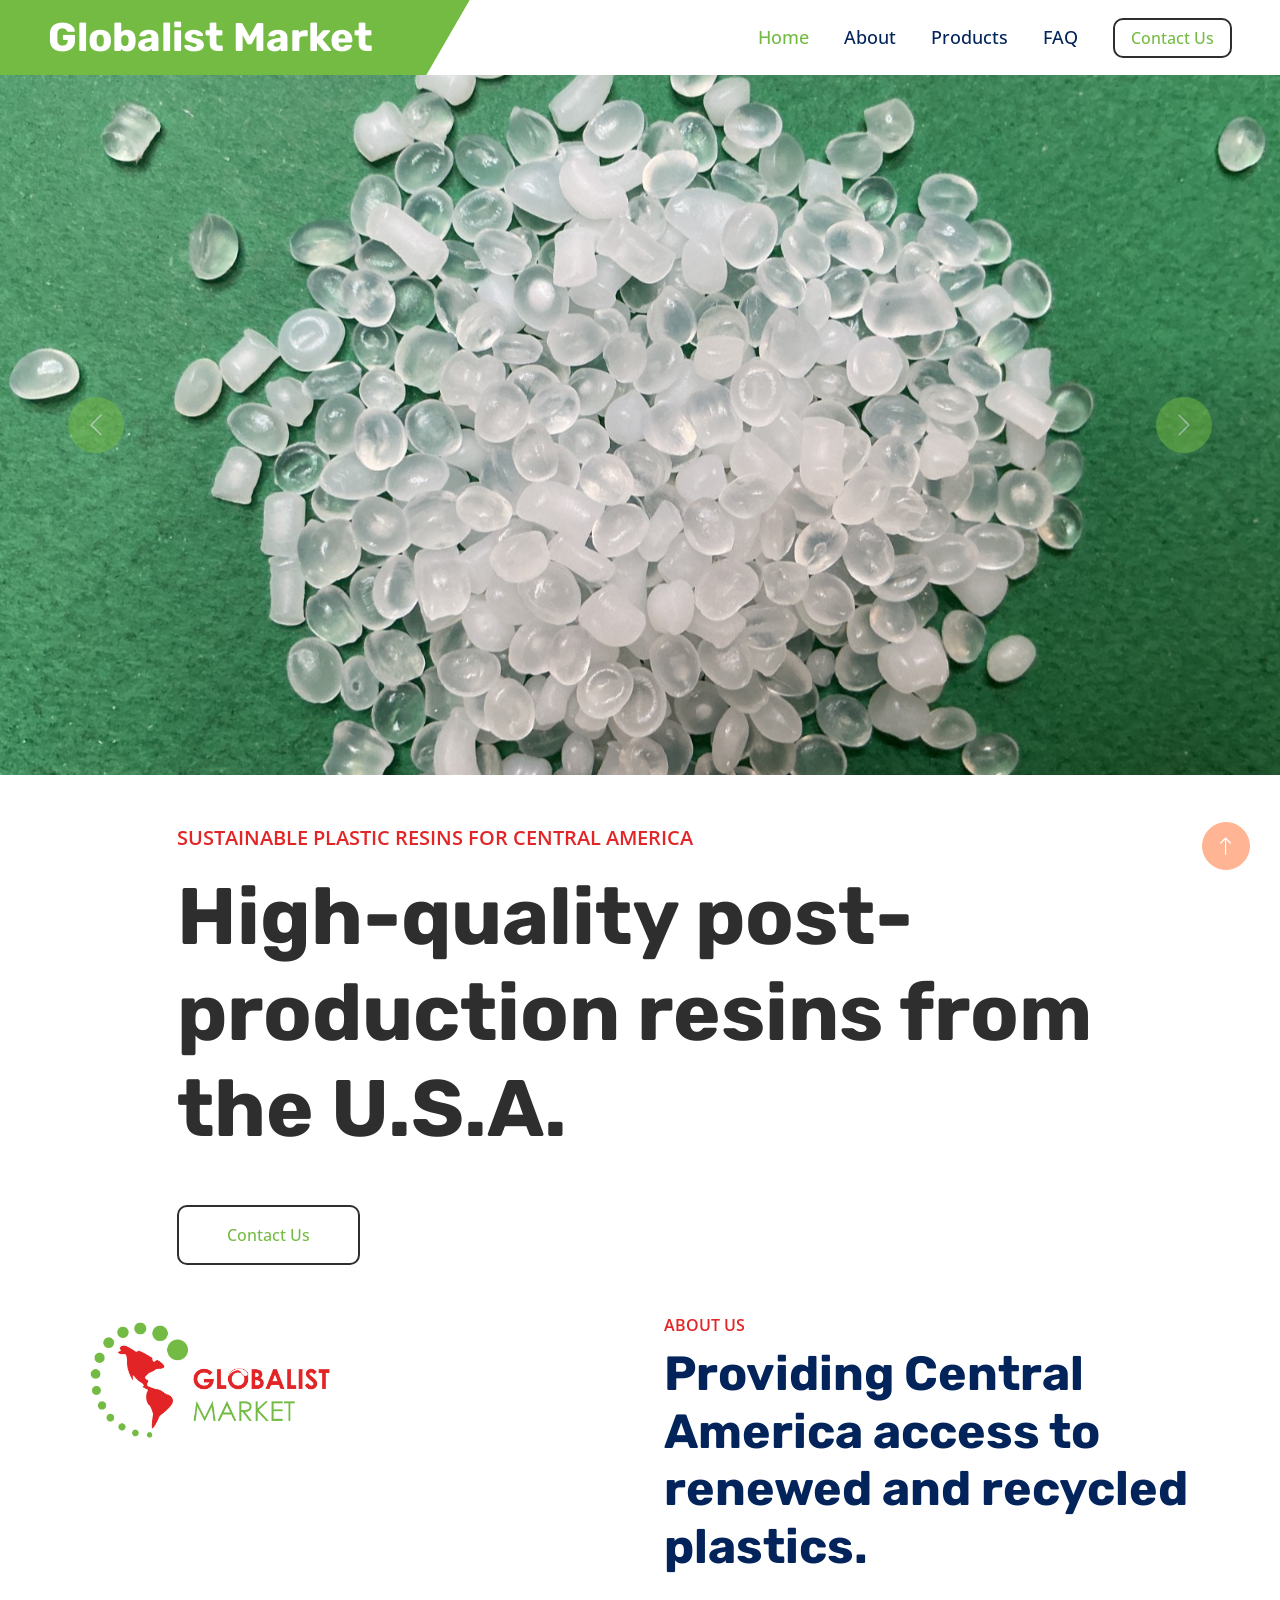
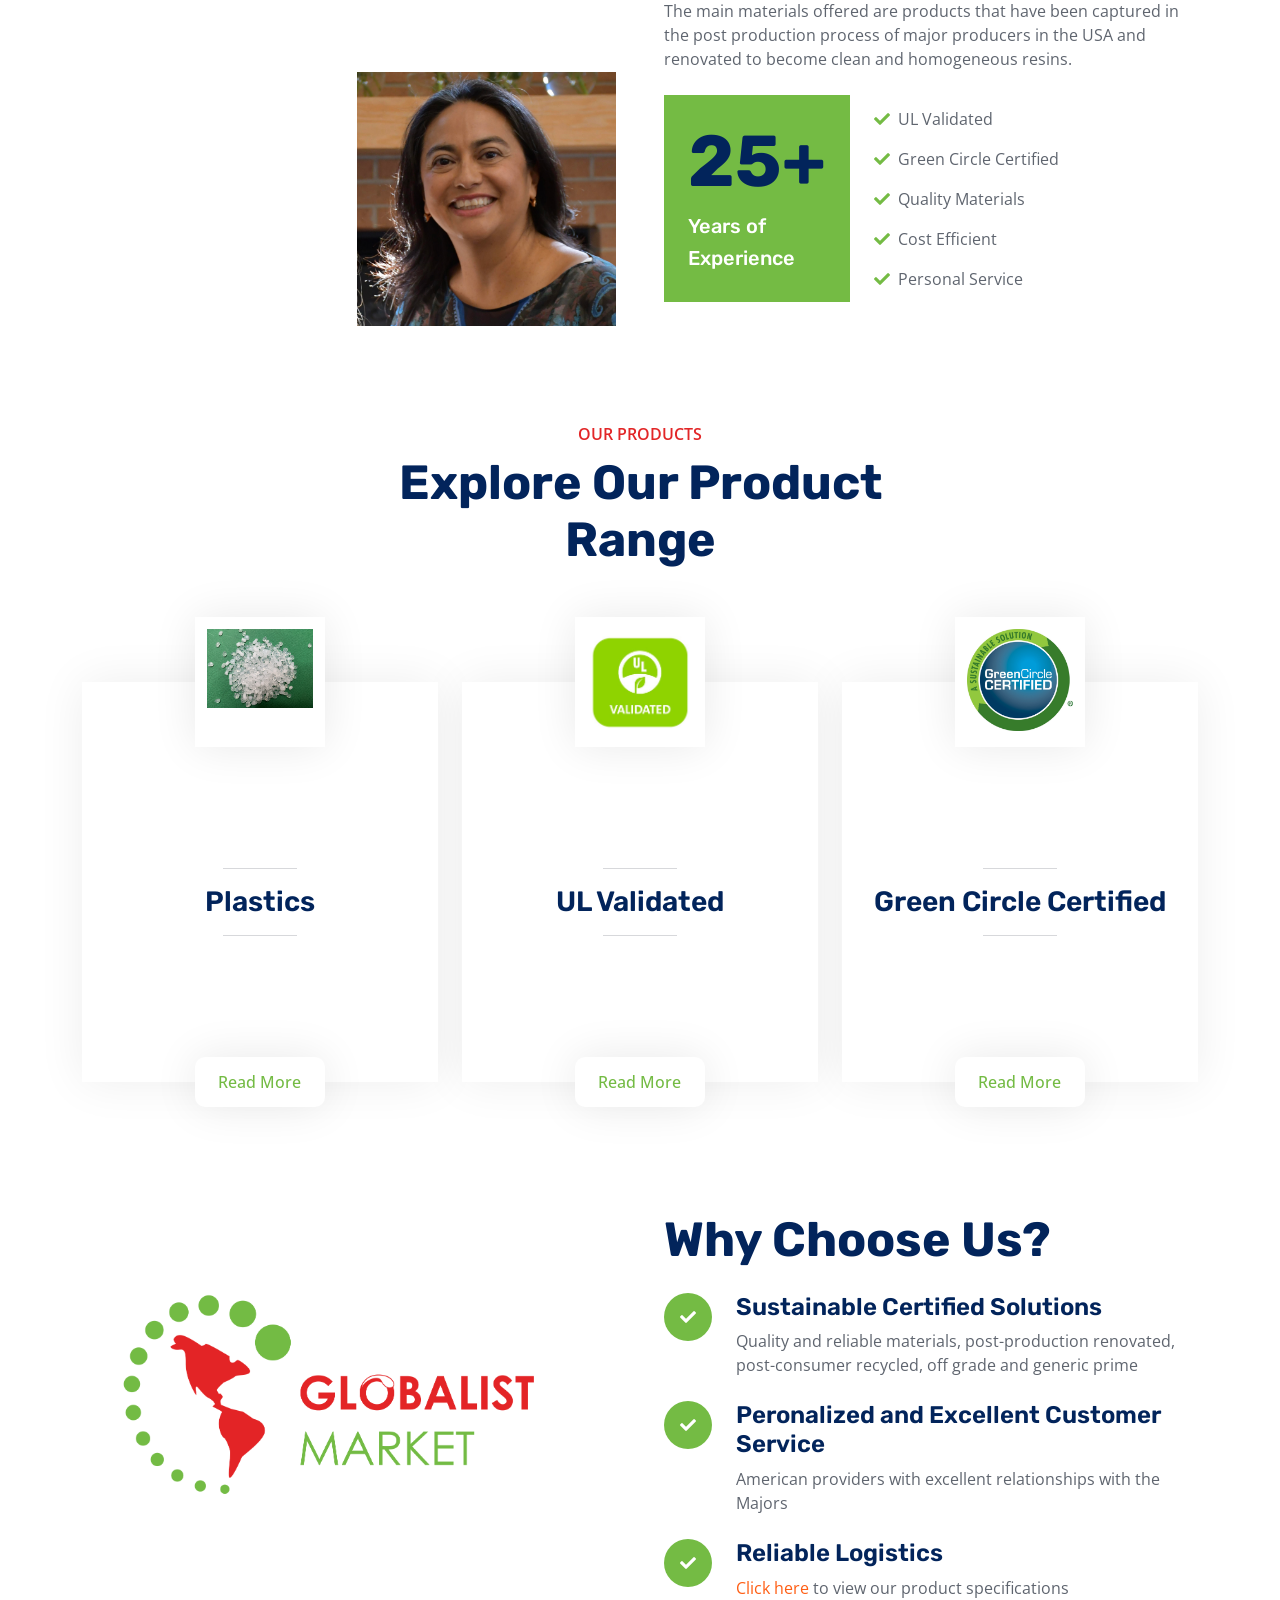
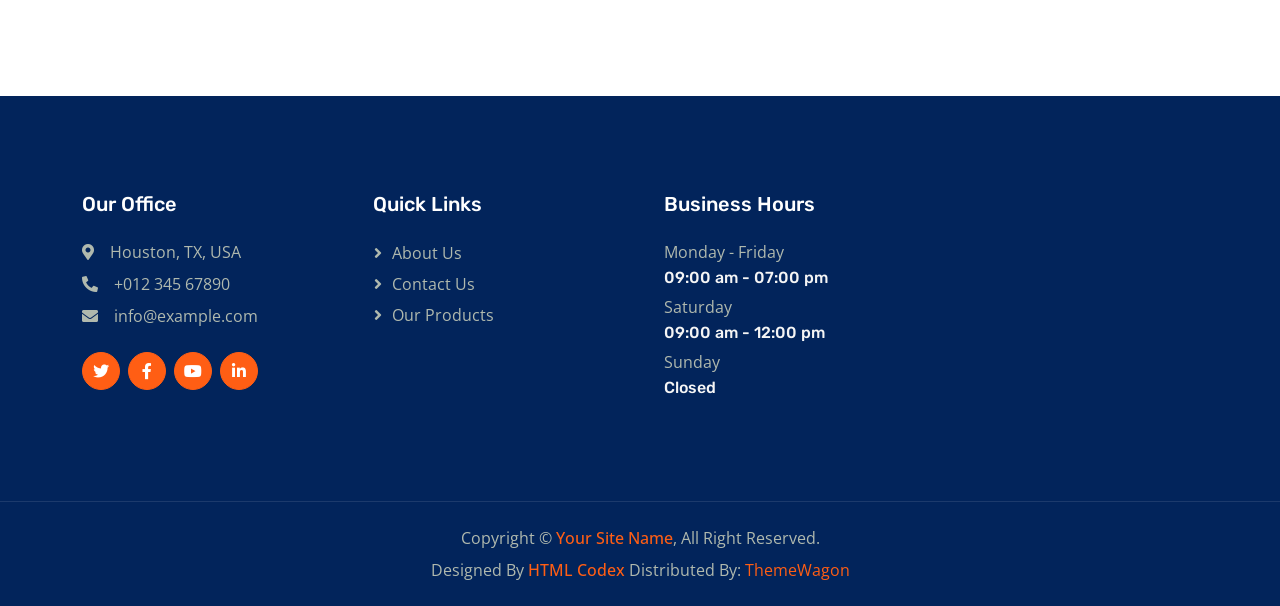
==== index.html @ 862dfe12 "page updates before form testing" ====
<!DOCTYPE html>
<html lang="en">

<head>
    <meta charset="utf-8">
    <title>Industro - Industrial HTML Template</title>
    <meta content="width=device-width, initial-scale=1.0" name="viewport">
    <meta content="" name="keywords">
    <meta content="" name="description">

    <!-- Favicon -->
    <link href="img/favicon.ico" rel="icon">

    <!-- Google Web Fonts -->
    <link rel="preconnect" href="https://fonts.googleapis.com">
    <link rel="preconnect" href="https://fonts.gstatic.com" crossorigin>
    <link
        href="https://fonts.googleapis.com/css2?family=Open+Sans:wght@400;500;600&family=Rubik:wght@500;600;700&display=swap"
        rel="stylesheet">

    <!-- Icon Font Stylesheet -->
    <link href="https://cdnjs.cloudflare.com/ajax/libs/font-awesome/5.10.0/css/all.min.css" rel="stylesheet">
    <link href="https://cdn.jsdelivr.net/npm/bootstrap-icons@1.4.1/font/bootstrap-icons.css" rel="stylesheet">

    <!-- Libraries Stylesheet -->
    <link href="lib/animate/animate.min.css" rel="stylesheet">
    <link href="lib/owlcarousel/assets/owl.carousel.min.css" rel="stylesheet">

    <!-- Customized Bootstrap Stylesheet -->
    <link href="css/bootstrap.min.css" rel="stylesheet">

    <!-- Template Stylesheet -->
    <link href="css/style.css" rel="stylesheet">
    <link href="css/custom.css" rel="stylesheet">
</head>

<body>
    <!-- Spinner Start -->
    <div id="spinner"
        class="show bg-white position-fixed translate-middle w-100 vh-100 top-50 start-50 d-flex align-items-center justify-content-center">
        <div class="spinner-border text-primary" role="status" style="width: 3rem; height: 3rem;"></div>
    </div>
    <!-- Spinner End -->


    <!-- Navbar Start -->
    <nav class="navbar navbar-expand-lg bg-white navbar-light sticky-top py-0 pe-5">
        <a href="index.html" class="navbar-brand ps-5 me-0">
            <h1 class="text-white m-0">Globalist Market</h1>
        </a>
        <button type="button" class="navbar-toggler me-0" data-bs-toggle="collapse" data-bs-target="#navbarCollapse">
            <span class="navbar-toggler-icon"></span>
        </button>
        <div class="collapse navbar-collapse" id="navbarCollapse">
            <div class="navbar-nav ms-auto p-4 p-lg-0">
                <a href="index.html" class="nav-item nav-link active">Home</a>
                <a href="about.html" class="nav-item nav-link">About</a>
                <a href="products.html" class="nav-item nav-link">Products</a>
                <a href="FAQ.html" class="nav-item nav-link">FAQ</a>
            </div>
            <a href="contact.html" class="btn btn-gm px-3 d-none d-lg-block">Contact Us</a>
        </div>
    </nav>
    <!-- Navbar End -->

    <!-- Hero Start -->
    <div class="container-fluid px-0 mb-5">
        <div id="header-carousel" class="carousel slide" data-bs-ride="carousel">
            <div class="carousel-inner">
                <div class="carousel-item active">
                    <img class="w-100 hero-image" src="img/pellets4.jpg" alt="">
                </div>
                <div class="carousel-item">
                    <img class="w-100 hero-logo" src="img/Globalist-Market-Logo-Large-Transparent.png" alt="">
                </div>
            </div>
            <button class="carousel-control-prev" type="button" data-bs-target="#header-carousel" data-bs-slide="prev">
                <span class="carousel-control-prev-icon" aria-hidden="true"></span>
                <span class="visually-hidden">Previous</span>
            </button>
            <button class="carousel-control-next" type="button" data-bs-target="#header-carousel" data-bs-slide="next">
                <span class="carousel-control-next-icon" aria-hidden="true"></span>
                <span class="visually-hidden">Next</span>
            </button>
        </div>
    </div>
    <!-- Hero End -->

    <!-- Page Intro Start-->
    <div class="container">
        <div class="row justify-content-center">
            <div class="col-lg-10 text-start">
                <p class="fs-5 fw-medium text-primary text-uppercase">
                    Sustainable Plastic Resins for Central America</p>
                <h1 class="display-1 hero-title mb-5">
                    High-quality post-production resins from the U.S.A.</h1>
                <a href="contact.html" class="btn btn-gm py-3 px-5">Contact Us</a>
            </div>
        </div>
    </div>
    <!-- Page Intro End -->

    <!-- About Start -->
    <div class="container-xxl py-5">
        <div class="container">
            <div class="row g-5">
                <div class="col-lg-6">
                    <div class="row gx-3 h-100">
                        <div class="col-6 align-self-start wow fadeInUp" data-wow-delay="0.1s">
                            <img class="img-fluid" src="img/Globalist-Market-Logo-Medium.jpg" alt="">
                        </div>
                        <div class="col-6 align-self-end wow fadeInDown" data-wow-delay="0.1s">
                            <img class="img-fluid" src="img/Wendy.jpg" alt="">
                        </div>
                    </div>
                </div>
                <div class="col-lg-6 wow fadeIn" data-wow-delay="0.5s">
                    <p class="fw-medium text-uppercase text-primary mb-2">About Us</p>
                    <h1 class="display-5 mb-4">Providing Central America access to renewed and recycled plastics.</h1>
                    <p class="mb-4">The main materials offered are products that have been captured in the post production process of major producers in the USA and renovated to become clean and homogeneous resins. </p>
                    <div class="d-flex align-items-center mb-4">
                        <div class="flex-shrink-0 bg-primary p-4">
                            <h1 class="display-2">25+</h1>
                            <h5 class="text-white">Years of</h5>
                            <h5 class="text-white">Experience</h5>
                        </div>
                        <div class="ms-4">
                            <p><i class="fa fa-check green me-2"></i>UL Validated</p>
                            <p><i class="fa fa-check green me-2"></i>Green Circle Certified</p>
                            <p><i class="fa fa-check green me-2"></i>Quality Materials</p>
                            <p><i class="fa fa-check green me-2"></i>Cost Efficient</p>
                            <p class="mb-0"><i class="fa fa-check green me-2"></i>Personal Service</p>
                        </div>
                    </div>
                </div>
            </div>
        </div>
    </div>
    <!-- About End -->

    <div class="section-divider"></div>

    <!-- Products Preview Start -->
    <div class="container-xxl py-5">
        <div class="container">
            <div class="text-center mx-auto pb-4 wow fadeInUp" data-wow-delay="0.1s" style="max-width: 600px;">
                <p class="fw-medium text-uppercase text-primary mb-2">Our Products</p>
                <h1 class="display-5 mb-4">Explore Our Product Range</h1>
            </div>
            <div class="row gy-5 gx-4">
                <div class="col-md-6 col-lg-4 wow fadeInUp" data-wow-delay="0.1s">
                    <div class="service-item" style="height: 250px;">
                        <img class="img-fluid" src="img/pellets4.jpg" alt="">
                        <div class="service-img">
                            <img class="img-fluid" src="img/pellets4.jpg" alt="">
                        </div>
                        <div class="service-detail">
                            <div class="service-title">
                                <hr class="w-25">
                                <h3 class="mb-0">Plastics</h3>
                                <hr class="w-25">
                            </div>
                            <div class="service-text">
                                <p class="text-white mb-0">Various plastics offered in off grade, generic prime, and renovated quality</p>
                            </div>
                        </div>
                        <a class="btn btn-gm" href="products.html">Read More</a>
                    </div>
                </div>
                <div class="col-md-6 col-lg-4 wow fadeInUp" data-wow-delay="0.3s">
                    <div class="service-item">
                        <img class="img-fluid" src="img/ULcertified.jpg" alt="">
                        <div class="service-img">
                            <img class="img-fluid" src="img/ULcertified.jpg" alt="">
                        </div>
                        <div class="service-detail">
                            <div class="service-title">
                                <hr class="w-25">
                                <h3 class="mb-0">UL Validated</h3>
                                <hr class="w-25">
                            </div>
                            <div class="service-text">
                                <p class="text-white mb-0">One of the oldest verification for the recycled content of PCR products. Important for some of your export customers like Walmart and Target. </p>
                            </div>
                        </div>
                        <a class="btn btn-gm" href="">Read More</a>
                    </div>
                </div>
                <div class="col-md-6 col-lg-4 wow fadeInUp" data-wow-delay="0.5s">
                    <div class="service-item">
                        <img class="img-fluid" src="img/GreenCircle_Logo-3989688135.jpg" alt="">
                        <div class="service-img">
                            <img class="img-fluid" src="img/GreenCircle_Logo-3989688135.jpg" alt="">
                        </div>
                        <div class="service-detail">
                            <div class="service-title">
                                <hr class="w-25">
                                <h3 class="mb-0">Green Circle Certified</h3>
                                <hr class="w-25">
                            </div>
                            <div class="service-text">
                                <p class="text-white mb-0">1st third party certification for renovated and recycled products in the USA. </p>
                            </div>
                        </div>
                        <a class="btn btn-gm" href="">Read More</a>
                    </div>
                </div>
            </div>
        </div>
    </div>
    <!-- Products Preview End -->


    <!-- Why Choose Us Start -->
    <div class="container-xxl py-5">
        <div class="container">
            <div class="row g-5 align-items-center">
                <div class="col-lg-6 wow fadeInUp" data-wow-delay="0.1s">
                    <div class="position-relative me-lg-4">
                        <img class="img-fluid w-100" src="img/Globalist-Market-Logo-Large-Transparent.png" alt="">
                    </div>
                </div>
                <div class="col-lg-6 wow fadeInUp" data-wow-delay="0.5s">
                    <p class="fw-medium text-uppercase text-primary mb-2"></p>
                    <h1 class="display-5 mb-4">Why Choose Us?</h1>
                    <div class="row gy-4">
                        <div class="col-12">
                            <div class="d-flex">
                                <div class="flex-shrink-0 btn-lg-square rounded-circle bg-primary">
                                    <i class="fa fa-check text-white"></i>
                                </div>
                                <div class="ms-4">
                                    <h4>Sustainable Certified Solutions</h4>
                                    <span>Quality and reliable materials, post-production renovated, 
                                        post-consumer recycled, off grade and generic prime </span>
                                </div>
                            </div>
                        </div>
                        <div class="col-12">
                            <div class="d-flex">
                                <div class="flex-shrink-0 btn-lg-square rounded-circle bg-primary">
                                    <i class="fa fa-check text-white"></i>
                                </div>
                                <div class="ms-4">
                                    <h4>Peronalized and Excellent Customer Service</h4>
                                    <span>American providers with excellent relationships with the Majors </span>
                                </div>
                            </div>
                        </div>
                        <div class="col-12">
                            <div class="d-flex">
                                <div class="flex-shrink-0 btn-lg-square rounded-circle bg-primary">
                                    <i class="fa fa-check text-white"></i>
                                </div>
                                <div class="ms-4">
                                    <h4>Reliable Logistics</h4>
                                    <span><a href="specs.html">Click here</a> to view our product specifications</span>
                                </div>
                            </div>
                        </div>
                    </div>
                </div>
            </div>
        </div>
    </div>
    <!-- Why Choose Us End -->

    <!-- Contact Us Start -->
    
    <!-- Contact Us End -->

    <!-- Footer Start -->
    <div class="container-fluid bg-dark footer mt-5 py-5 wow fadeIn" data-wow-delay="0.1s">
        <div class="container py-5">
            <div class="row g-5">
                <div class="col-lg-3 col-md-6">
                    <h5 class="text-white mb-4">Our Office</h5>
                    <p class="mb-2"><i class="fa fa-map-marker-alt me-3"></i>Houston, TX, USA</p>
                    <p class="mb-2"><i class="fa fa-phone-alt me-3"></i>+012 345 67890</p>
                    <p class="mb-2"><i class="fa fa-envelope me-3"></i>info@example.com</p>
                    <div class="d-flex pt-3">
                        <a class="btn btn-square btn-primary rounded-circle me-2" href=""><i
                                class="fab fa-twitter"></i></a>
                        <a class="btn btn-square btn-primary rounded-circle me-2" href=""><i
                                class="fab fa-facebook-f"></i></a>
                        <a class="btn btn-square btn-primary rounded-circle me-2" href=""><i
                                class="fab fa-youtube"></i></a>
                        <a class="btn btn-square btn-primary rounded-circle me-2" href=""><i
                                class="fab fa-linkedin-in"></i></a>
                    </div>
                </div>
                <div class="col-lg-3 col-md-6">
                    <h5 class="text-white mb-4">Quick Links</h5>
                    <a class="btn btn-link" href="about.html">About Us</a>
                    <a class="btn btn-link" href="contact.html">Contact Us</a>
                    <a class="btn btn-link" href="products.html">Our Products</a>
                </div>
                <div class="col-lg-3 col-md-6">
                    <h5 class="text-white mb-4">Business Hours</h5>
                    <p class="mb-1">Monday - Friday</p>
                    <h6 class="text-light">09:00 am - 07:00 pm</h6>
                    <p class="mb-1">Saturday</p>
                    <h6 class="text-light">09:00 am - 12:00 pm</h6>
                    <p class="mb-1">Sunday</p>
                    <h6 class="text-light">Closed</h6>
                </div>
            </div>
        </div>
    </div>
    <!-- Footer End -->


    <!-- Copyright Start -->
    <div class="container-fluid copyright bg-dark py-4">
        <div class="container text-center">
            <p class="mb-2">Copyright &copy; <a class="fw-semi-bold" href="#">Your Site Name</a>, All Right Reserved.
            </p>
            <!--/*** This template is free as long as you keep the footer author’s credit link/attribution link/backlink. If you'd like to use the template without the footer author’s credit link/attribution link/backlink, you can purchase the Credit Removal License from "https://htmlcodex.com/credit-removal". Thank you for your support. ***/-->
            <p class="mb-0">Designed By <a class="fw-semi-bold" href="https://htmlcodex.com">HTML Codex</a> Distributed
                By: <a href="https://themewagon.com">ThemeWagon</a> </p>
        </div>
    </div>
    <!-- Copyright End -->


    <!-- Back to Top -->
    <a href="#" class="btn btn-lg btn-primary btn-lg-square rounded-circle back-to-top"><i
            class="bi bi-arrow-up"></i></a>


    <!-- JavaScript Libraries -->
    <script src="https://code.jquery.com/jquery-3.4.1.min.js"></script>
    <script src="https://cdn.jsdelivr.net/npm/bootstrap@5.0.0/dist/js/bootstrap.bundle.min.js"></script>
    <script src="lib/wow/wow.min.js"></script>
    <script src="lib/easing/easing.min.js"></script>
    <script src="lib/waypoints/waypoints.min.js"></script>
    <script src="lib/owlcarousel/owl.carousel.min.js"></script>
    <script src="lib/counterup/counterup.min.js"></script>

    <!-- Template Javascript -->
    <script src="js/main.js"></script>
</body>

</html>
---- css/style.css ----
/********** Template CSS **********/
:root {
    --primary: #74BB44;
    --secondary: #E22627;
    --light: #F5F5F5;
    --dark: #02245B;
}

.back-to-top {
    position: fixed;
    display: none;
    right: 30px;
    bottom: 30px;
    z-index: 99;
}

h1,
h2,
.h1,
.h2,
.fw-bold {
    font-weight: 700 !important;
}

h3,
h4,
.h3,
.h4,
.fw-medium {
    font-weight: 600 !important;
}

h5,
h6,
.h5,
.h6,
.fw-semi-bold {
    font-weight: 500 !important;
}


/*** Spinner ***/
#spinner {
    opacity: 0;
    visibility: hidden;
    transition: opacity .5s ease-out, visibility 0s linear .5s;
    z-index: 99999;
}

#spinner.show {
    transition: opacity .5s ease-out, visibility 0s linear 0s;
    visibility: visible;
    opacity: 1;
}


/*** Button ***/
.btn {
    transition: .5s;
    font-weight: 500;
}

.btn-primary,
.btn-outline-primary:hover {
    color: #FFFFFF;
}

.btn-square {
    width: 38px;
    height: 38px;
}

.btn-sm-square {
    width: 32px;
    height: 32px;
}

.btn-lg-square {
    width: 48px;
    height: 48px;
}

.btn-square,
.btn-sm-square,
.btn-lg-square {
    padding: 0;
    display: flex;
    align-items: center;
    justify-content: center;
    font-weight: normal;
}


.topbar-right {
    position: relative;
    background: var(--primary);
}

.topbar-right::before {
    position: absolute;
    content: "";
    width: 30px;
    height: 100%;
    top: 0;
    left: -15px;
    transform: skewX(-30deg);
    background-color: var(--primary);
}


/*** Navbar ***/
.navbar.sticky-top {
    top: -100px;
    transition: .5s;
}

.navbar .navbar-brand {
    position: relative;
    padding-right: 50px;
    height: 75px;
    display: flex;
    align-items: center;
    background: var(--primary);
}

.navbar .navbar-brand::after {
    position: absolute;
    content: "";
    width: 50px;
    height: 100%;
    top: 0;
    right: -25px;
    transform: skewX(-30deg);
    background-color: var(--primary);
}

.navbar .navbar-nav .nav-link {
    margin-right: 35px;
    padding: 20px 0;
    color: var(--dark);
    font-size: 18px;
    font-weight: 500;
    outline: none;
}

.navbar .navbar-nav .nav-link:hover,
.navbar .navbar-nav .nav-link.active {
    color: var(--primary);
}

.navbar .dropdown-toggle::after {
    border: none;
    content: "\f107";
    font-family: "Font Awesome 5 Free";
    font-weight: 900;
    vertical-align: middle;
    margin-left: 8px;
}

@media (max-width: 991.98px) {
    .navbar .navbar-nav .nav-link  {
        margin-right: 0;
        padding: 10px 0;
    }

    .navbar .navbar-nav {
        border-top: 1px solid #EEEEEE;
    }
}

@media (min-width: 992px) {
    .navbar .nav-item .dropdown-menu {
        display: block;
        border: none;
        margin-top: 0;
        top: 150%;
        opacity: 0;
        visibility: hidden;
        transition: .5s;
    }

    .navbar .nav-item:hover .dropdown-menu {
        top: 100%;
        visibility: visible;
        transition: .5s;
        opacity: 1;
    }
}


/*** Header ***/
.carousel-caption {
    top: 0;
    left: 0;
    right: 0;
    bottom: 0;
    display: flex;
    align-items: center;
    /*background: linear-gradient(to right, rgba(2, 36, 91, 1) 0%, rgba(2, 36, 91, 0) 100%);*/
    z-index: 1;
}

.carousel-control-prev,
.carousel-control-next {
    width: 15%;
}

.carousel-control-prev-icon,
.carousel-control-next-icon {
    width: 3.5rem;
    height: 3.5rem;
    background-color: var(--primary);
    border: 15px solid var(--primary);
    border-radius: 3.5rem;
}

@media (max-width: 768px) {
    #header-carousel .carousel-item {
        position: relative;
        min-height: 450px;
    }
    
    #header-carousel .carousel-item img {
        position: absolute;
        width: 100%;
        height: 100%;
        object-fit: cover;
    }
}

.page-header {
    background: url(../img/Globalist-Market-Logo-Large-Transparent.png) center center no-repeat;
    background-size: cover;
}

.page-header .breadcrumb-item+.breadcrumb-item::before {
    color: var(--light);
}

.page-header .breadcrumb-item,
.page-header .breadcrumb-item a {
    font-size: 18px;
    color: var(--light);
}


/*** Facts ***/
.facts {
    position: relative;
    margin: 6rem 0;
    background: var(--dark);
}

.facts .border {
    border-color: rgba(255, 255, 255, .1) !important;
}


/*** Features ***/
.btn-play {
    position: absolute;
    top: 50%;
    right: -30px;
    transform: translateY(-50%);
    display: block;
    box-sizing: content-box;
    width: 16px;
    height: 26px;
    border-radius: 100%;
    border: none;
    outline: none !important;
    padding: 18px 20px 20px 28px;
    background: var(--primary);
}

@media (max-width: 992px) {
    .btn-play {
        left: 50%;
        right: auto;
        transform: translate(-50%, -50%);
    }
}

.btn-play:before {
    content: "";
    position: absolute;
    z-index: 0;
    left: 50%;
    top: 50%;
    transform: translateX(-50%) translateY(-50%);
    display: block;
    width: 60px;
    height: 60px;
    background: var(--primary);
    border-radius: 100%;
    animation: pulse-border 1500ms ease-out infinite;
}

.btn-play:after {
    content: "";
    position: absolute;
    z-index: 1;
    left: 50%;
    top: 50%;
    transform: translateX(-50%) translateY(-50%);
    display: block;
    width: 60px;
    height: 60px;
    background: var(--primary);
    border-radius: 100%;
    transition: all 200ms;
}

.btn-play span {
    display: block;
    position: relative;
    z-index: 3;
    width: 0;
    height: 0;
    left: -1px;
    border-left: 16px solid #FFFFFF;
    border-top: 11px solid transparent;
    border-bottom: 11px solid transparent;
}

@keyframes pulse-border {
    0% {
        transform: translateX(-50%) translateY(-50%) translateZ(0) scale(1);
        opacity: 1;
    }

    100% {
        transform: translateX(-50%) translateY(-50%) translateZ(0) scale(2);
        opacity: 0;
    }
}

.modal-video .modal-dialog {
    position: relative;
    max-width: 800px;
    margin: 60px auto 0 auto;
}

.modal-video .modal-body {
    position: relative;
    padding: 0px;
}

.modal-video .close {
    position: absolute;
    width: 30px;
    height: 30px;
    right: 0px;
    top: -30px;
    z-index: 999;
    font-size: 30px;
    font-weight: normal;
    color: #FFFFFF;
    background: #000000;
    opacity: 1;
}


/*** Service ***/
.service-item {
    position: relative;
    margin: 65px 0 25px 0;
    box-shadow: 0 0 45px rgba(0, 0, 0, .07);
}

.service-item .service-img {
    position: absolute;
    padding: 12px;
    width: 130px;
    height: 130px;
    top: -65px;
    left: 50%;
    transform: translateX(-50%);
    background: #FFFFFF;
    box-shadow: 0 0 45px rgba(0, 0, 0, .09);
    z-index: 2;
}

.service-item .service-detail {
    position: absolute;
    width: 100%;
    height: 100%;
    top: 0;
    left: 0;
    overflow: hidden;
    z-index: 1;
}

.service-item .service-title {
    position: absolute;
    padding: 65px 30px 25px 30px;
    width: 100%;
    height: 100%;
    top: 0;
    left: 0;
    display: flex;
    flex-direction: column;
    align-items: center;
    justify-content: center;
    text-align: center;
    background: #FFFFFF;
    transition: .5s;
}

.service-item:hover .service-title {
    top: -100%;
}

.service-item .service-text {
    position: absolute;
    overflow: hidden;
    padding: 65px 30px 25px 30px;
    width: 100%;
    height: 100%;
    top: 100%;
    left: 0;
    align-items: center;
    text-align: center;
    background: rgba(2, 36, 91, .7);
    transition: .5s;
}

.service-item:hover .service-text {
    top: 0;
}

.service-item .service-text::before {
    position: absolute;
    content: "";
    width: 100%;
    height: 100px;
    top: -100%;
    left: 0;
    transform: skewY(-12deg);
    background: #FFFFFF;
    transition: .5s;
}

.service-item:hover .service-text::before {
    top: -55px;
}

.service-item .btn {
    position: absolute;
    width: 130px;
    height: 50px;
    left: 50%;
    bottom: -25px;
    transform: translateX(-50%);
    display: flex;
    align-items: center;
    justify-content: center;
    color: var(--secondary);
    background: #FFFFFF;
    border: none;
    box-shadow: 0 0 45px rgba(0, 0, 0, .09);
    z-index: 2;
}

.service-item .btn:hover {
    color: #FFFFFF;
    background: var(--primary);
}


/*** Project ***/
.project-carousel {
    position: relative;
    background: var(--dark);
}

.project-item {
    position: relative;
    display: block;
}

.project-item img {
    transition: .5s;
}

.project-item:hover img,
.project-carousel .owl-item.center img {
    margin-top: -60px;
}

.project-item .project-title {
    position: absolute;
    padding: 0 15px;
    width: 100%;
    height: 80px;
    bottom: -110px;
    left: 0;
    display: flex;
    align-items: center;
    justify-content: center;
    text-align: center;
    background: var(--dark);
    transition: .5s;
}

.project-item:hover .project-title,
.project-carousel .owl-item.center .project-title  {
    bottom: -60px;
}

.project-item .project-title::before {
    position: absolute;
    content: "";
    width: 100%;
    height: 30px;
    top: -15px;
    left: 0;
    transform: skewY(-5deg);
    background: var(--dark);
    transition: .5s;
}

.project-carousel .owl-nav {
    position: absolute;
    width: 100%;
    height: 45px;
    top: 50%;
    left: 0;
    transform: translateY(-50%);
    display: flex;
    justify-content: space-between;
    transition: .5s;
    opacity: 0;
    z-index: 1;
}

.project-carousel:hover .owl-nav {
    opacity: 1;
}

.project-carousel .owl-nav .owl-prev,
.project-carousel .owl-nav .owl-next {
    margin: 0 30px;
    width: 45px;
    height: 45px;
    display: flex;
    align-items: center;
    justify-content: center;
    color: #FFFFFF;
    background: var(--primary);
    border-radius: 45px;
    font-size: 22px;
    transition: .5s;
}


/*** Team 
.team-item .team-social {
    position: absolute;
    width: 100%;
    height: 100%;
    top: 0;
    left: -100%;
    display: flex;
    align-items: center;
    background: var(--primary);
    transition: .5s;
}

.team-item:hover .team-social {
    left: 0;
}***/


/*** Testimonial ***/
.testimonial-carousel::before {
    position: absolute;
    content: "";
    top: 0;
    left: 0;
    height: 100%;
    width: 0;
    background: linear-gradient(to right, rgba(255, 255, 255, 1) 0%, rgba(255, 255, 255, 0) 100%);
    z-index: 1;
}

.testimonial-carousel::after {
    position: absolute;
    content: "";
    top: 0;
    right: 0;
    height: 100%;
    width: 0;
    background: linear-gradient(to left, rgba(255, 255, 255, 1) 0%, rgba(255, 255, 255, 0) 100%);
    z-index: 1;
}

@media (min-width: 768px) {
    .testimonial-carousel::before,
    .testimonial-carousel::after {
        width: 200px;
    }
}

@media (min-width: 992px) {
    .testimonial-carousel::before,
    .testimonial-carousel::after {
        width: 300px;
    }
}

.testimonial-carousel .owl-nav {
    position: absolute;
    width: 350px;
    top: 20px;
    left: 50%;
    transform: translateX(-50%);
    display: flex;
    justify-content: space-between;
    opacity: 0;
    transition: .5s;
    z-index: 1;
}

.testimonial-carousel:hover .owl-nav {
    width: 300px;
    opacity: 1;
}

.testimonial-carousel .owl-nav .owl-prev,
.testimonial-carousel .owl-nav .owl-next {
    position: relative;
    color: var(--primary);
    font-size: 45px;
    transition: .5s;
}

.testimonial-carousel .owl-nav .owl-prev:hover,
.testimonial-carousel .owl-nav .owl-next:hover {
    color: var(--dark);
}

.testimonial-carousel .testimonial-img img {
    width: 100px;
    height: 100px;
}

.testimonial-carousel .testimonial-img .btn-square {
    position: absolute;
    bottom: -19px;
    left: 50%;
    transform: translateX(-50%);
}

.testimonial-carousel .owl-item .testimonial-text {
    margin-bottom: 30px;
    box-shadow: 0 0 45px rgba(0, 0, 0, .08);
    transform: scale(.8);
    transition: .5s;
}

.testimonial-carousel .owl-item.center .testimonial-text {
    transform: scale(1);
}


/*** Footer ***/
.footer {
    color: #B0B9AE;
}

.footer .btn.btn-link {
    display: block;
    margin-bottom: 5px;
    padding: 0;
    text-align: left;
    color: #B0B9AE;
    font-weight: normal;
    text-transform: capitalize;
    transition: .3s;
}

.footer .btn.btn-link::before {
    position: relative;
    content: "\f105";
    font-family: "Font Awesome 5 Free";
    font-weight: 900;
    margin-right: 10px;
}

.footer .btn.btn-link:hover {
    color: var(--light);
    letter-spacing: 1px;
    box-shadow: none;
}

.copyright {
    color: #B0B9AE;
    border-top: 1px solid rgba(255, 255, 255, .1);
}
---- css/custom.css ----
/*Primary Green
#74BB44

Primary Red
#E22627

Dark Gray
#333333

Light Gray
#F5F5F5

White
#FFFFFF

Headings
Century Gothic

Body
Arial

OR 

Body
Open Sans

Primary Button

Green background

White text

Rounded corners

Hover → darker green

*/

:root{

    --gm-green:#74BB44;
    --gm-red:#E22627;

    --gm-dark:#2E2E2E;
    --gm-light:#F8F9FA;
    --gm-border:#E5E5E5;

}

.section-title {
    color: var(--gm-green);
    font-weight: 700;
}

.bg-primary {
    background-color: var(--gm-green) !important;
}

.text-primary {
    color: var(--gm-red) !important;
}
.green {
    color: var(--gm-green) !important;
}

/*.btn-gm {
    background-color: var(--gm-green);
    color: white;
    border-radius: 50px; // rounded corners 
    outline: none;
    padding:16px 42px;

}

.btn-gm:hover {
    background-color: #5da334;
    transform: translateY(-2px); // lift up 2px on hover 
}*/
.btn-gm {
    background: white;
    color: var(--gm-green);
    border: 2px solid var(--gm-dark);
    border-radius: 10px;
    transition: all .25s ease;
}

.btn-gm:hover {
    background: var(--gm-green);
    color: white;
}
    
.btn-secondary {
    background-color: white;
    color: var(--gm-green);
    border: 2px solid var(--gm-green);
    border-radius: 20px; /* rounded corners */
    outline: none;
}

.product-card {
    border-radius: 12px;
    padding: 30px;
    transition: 0.3s;
}

.product-card:hover {
    transform: translateY(-6px);
}

.gm-green {
    color: var(--gm-green);
}

.gm-red {
    color: var(--gm-red);
}

.gm-carousel-card{
    border-radius: 12px;
    padding: 30px;
    transition: 0.3s;
}

.hero{
    height:700px;
}
.hero-image{
    width:100%;
    height:100%;
    object-fit:cover;
}
.hero-logo{
    object-fit:contain;
    background:white;
}
.hero-title{
    color: var(--gm-dark);
}

.section-divider{

    text-align:center;
    color:var(--gm-green);

    font-size:12px;

    letter-spacing:10px;

}

.section{
    padding-top:100px;
    padding-bottom:100px;
}
.heading{
    margin-bottom:25px;
}
.paragraph{
    margin-bottom:15px;
}

.team-photo {
    width: 220px;
    max-width: 100%;
    aspect-ratio: 1 / 1;
    object-fit: cover;
}

.team-list {
    padding-left: 1.25rem;
}

.team-list li {
    margin-bottom: 1rem;
}

/* From style.css 
    For Header
*/
.carousel-caption {
    top: 0;
    left: 0;
    right: 0;
    bottom: 0;
    display: flex;
    align-items: center;
    /*background: linear-gradient(to right, rgba(2, 36, 91, 1) 0%, rgba(2, 36, 91, 0) 100%);*/
    z-index: 1;
}

.carousel-control-prev,
.carousel-control-next {
    width: 15%;
}

.carousel-control-prev-icon,
.carousel-control-next-icon {
    width: 3.5rem;
    height: 3.5rem;
    background-color: var(--primary);
    border: 15px solid var(--primary);
    border-radius: 3.5rem;
}

#header-carousel{
    height:700px;
}

#header-carousel .carousel-inner{
    height:100%;
}

#header-carousel .carousel-item{
    height:100%;
}

#header-carousel .carousel-item img{
    width:100%;
    height:100%;
    object-fit:cover;
}

@media (max-width: 768px) {
    #header-carousel .carousel-item {
        position: relative;
        min-height: 450px;
    }
    
    #header-carousel .carousel-item img {
        position: absolute;
        width: 100%;
        height: 100%;
        object-fit: cover;
    }
}

.page-header {
    background: url(../img/Globalist-Market-Logo-Large-Transparent.png) center center no-repeat;
    background-size: contain;
}

.page-header .breadcrumb-item+.breadcrumb-item::before {
    color: var(--light);
}

.page-header .breadcrumb-item,
.page-header .breadcrumb-item a {
    font-size: 18px;
    color: var(--light);
}

/*** Service ***/
.service-item {
    position: relative;
    margin: 65px 0 25px 0;
    box-shadow: 0 0 45px rgba(0, 0, 0, .07);
    min-height:400px;
}

.service-item > img{
    width:100%;
    aspect-ratio:4/3;
    object-fit:cover;
}

.service-item .service-img {
    position: absolute;
    padding: 12px;
    width: 130px;
    height: 130px;
    top: -65px;
    left: 50%;
    transform: translateX(-50%);
    background: #FFFFFF;
    box-shadow: 0 0 45px rgba(0, 0, 0, .09);
    z-index: 2;
}

.service-item .service-detail {
    position: absolute;
    width: 100%;
    height: 100%;
    top: 0;
    left: 0;
    overflow: hidden;
    z-index: 1;
}

.service-item .service-title {
    position: absolute;
    padding: 65px 30px 25px 30px;
    width: 100%;
    height: 100%;
    top: 0;
    left: 0;
    display: flex;
    flex-direction: column;
    align-items: center;
    justify-content: center;
    text-align: center;
    background: #FFFFFF;
    transition:.35s ease;
}

.service-item:hover .service-title {
    top: -100%;
}

.service-item .service-text {
    position: absolute;
    overflow: hidden;
    overflow-y:auto;
    padding: 35px 25px;
    width: 100%;
    height: 100%;
    top: 100%;
    left: 0;
    align-items: center;
    text-align: center;
    background: rgba(2, 36, 91, .7);
    transition:.35s ease;
    display: flex;
    flex-direction: column;
    justify-content: center;
}

.service-item:hover .service-text {
    top: 0;
}

.service-item .service-text::before {
    position: absolute;
    content: "";
    width: 100%;
    height: 30px;
    top: -100%;
    left: 0;
    transform: skewY(0deg);
    background: #FFFFFF;
    transition: .35s ease;
}

.service-item:hover .service-text::before {
    top: -50px;
}

.service-item .btn {
    position: absolute;
    width: 130px;
    height: 50px;
    left: 50%;
    bottom: -25px;
    transform: translateX(-50%);
    display: flex;
    align-items: center;
    justify-content: center;
    color: var(--gm-green);
    background: #FFFFFF;
    box-shadow: 0 0 45px rgba(0, 0, 0, .09);
    z-index: 2;
}

.service-item .btn:hover {
    color: #FFFFFF;
    background: var(--primary);
}

.product-img {
    height: 100%;
    width: 100%;
    object-fit: cover;
}

.product-list{
    width:100%;
    color:white;
    text-align:left;
    padding-left:20px;
    margin:0;
}

.product-list li{
    color:white;
    margin-bottom:12px;
    line-height:1.45;
}

.product-list li:last-child{
    margin-bottom:0;
}

.accordion-button{
    font-weight:600;
    color:var(--gm-dark);
    background:white;
}

.accordion-button:not(.collapsed){
    color:white;
    background:var(--gm-green);
}

.accordion-body{
    padding:25px 30px;
    line-height:1.7;
    color:#555;
}

.accordion-item{
    border:none;
    border-radius:12px !important;
    overflow:hidden;
    margin-bottom:15px;
    box-shadow:0 5px 18px rgba(0,0,0,.08);
}

.accordion-button:focus{
    box-shadow:none;
    border:none;
}

.accordion-button::after{
    filter:grayscale(100%);
}
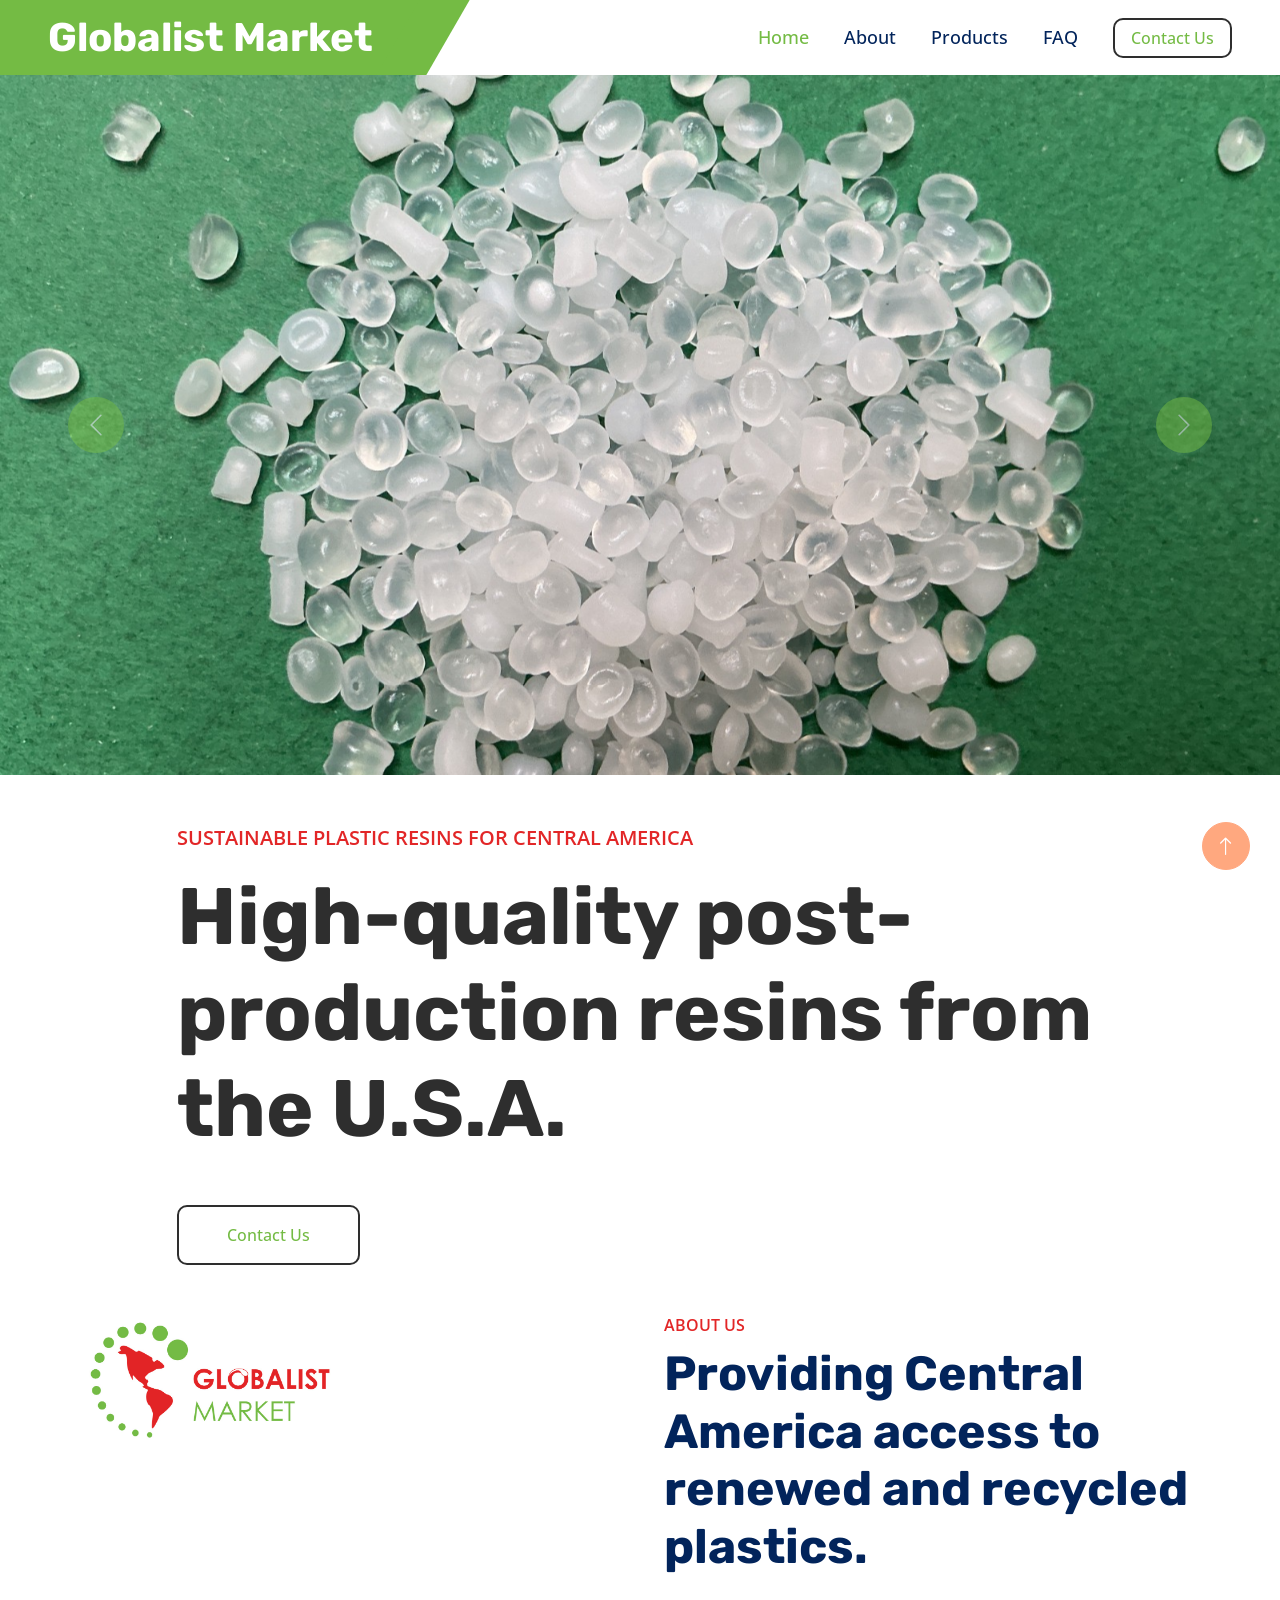
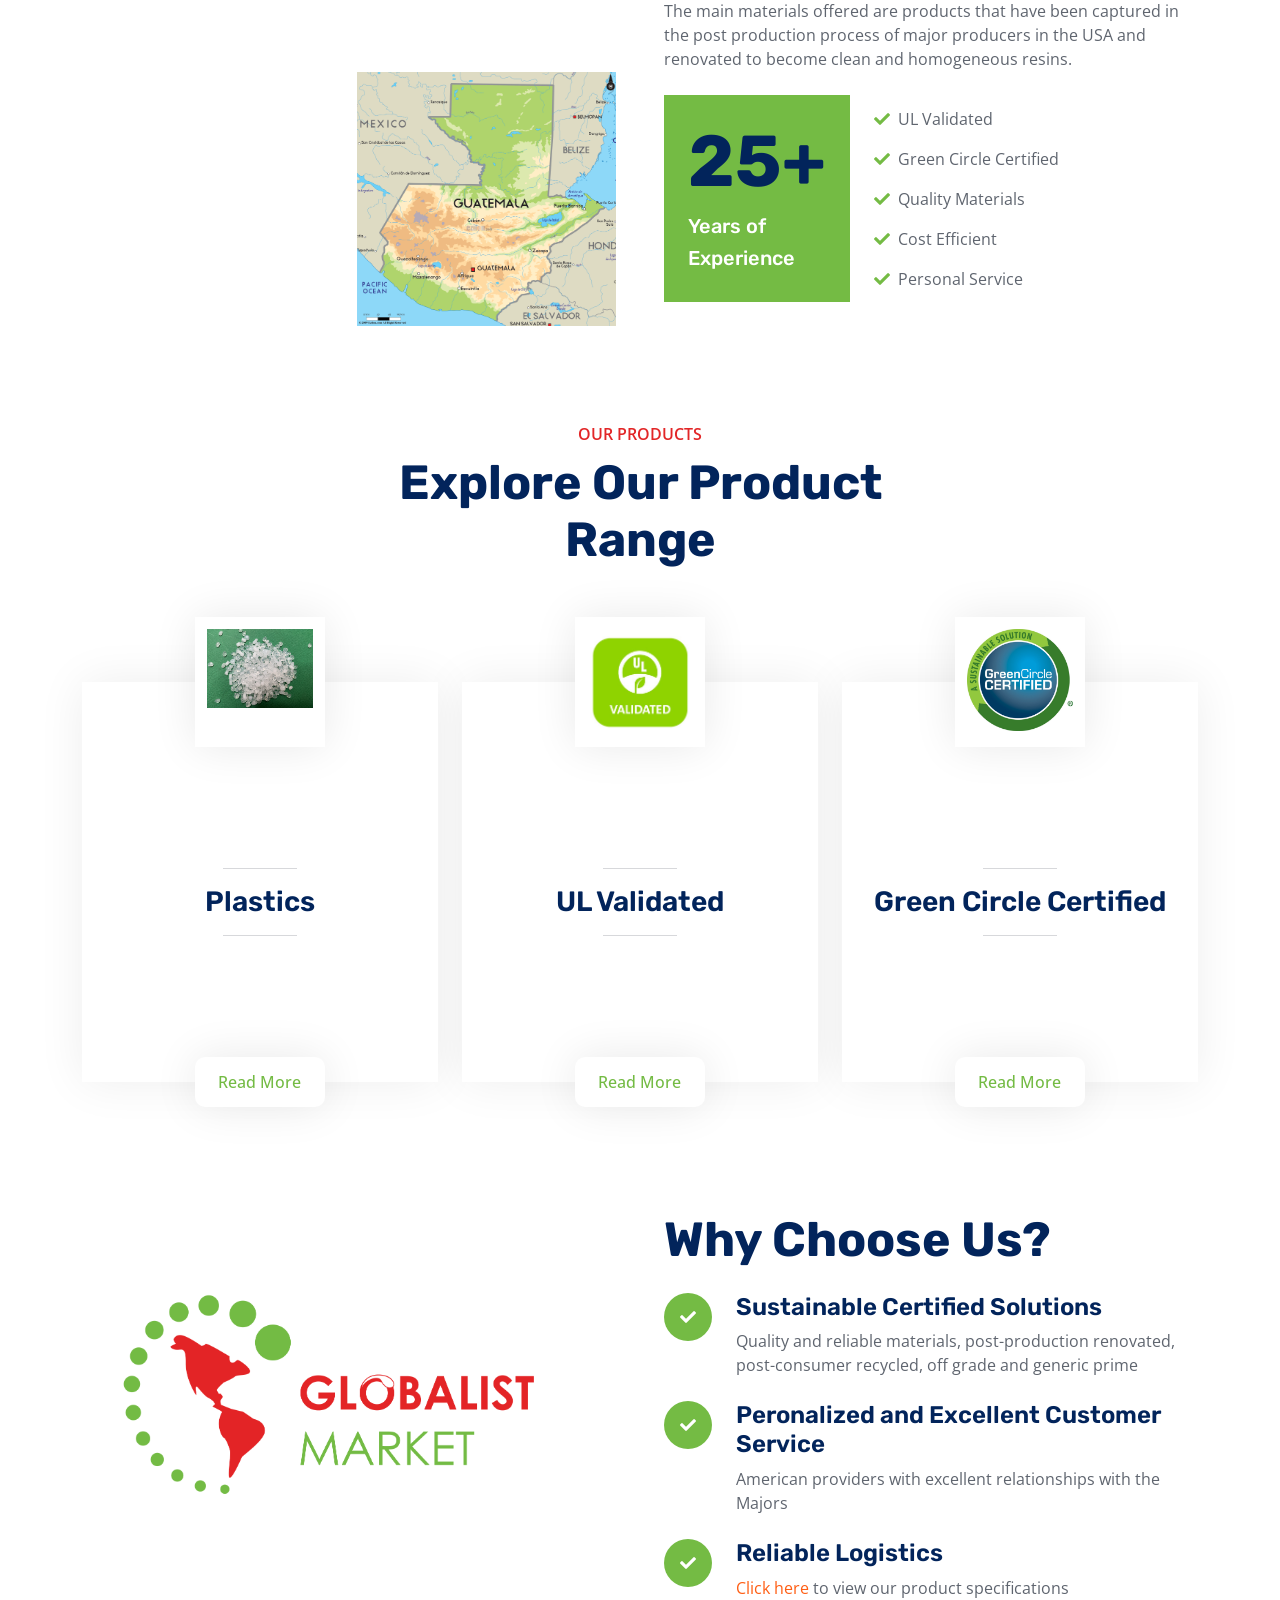
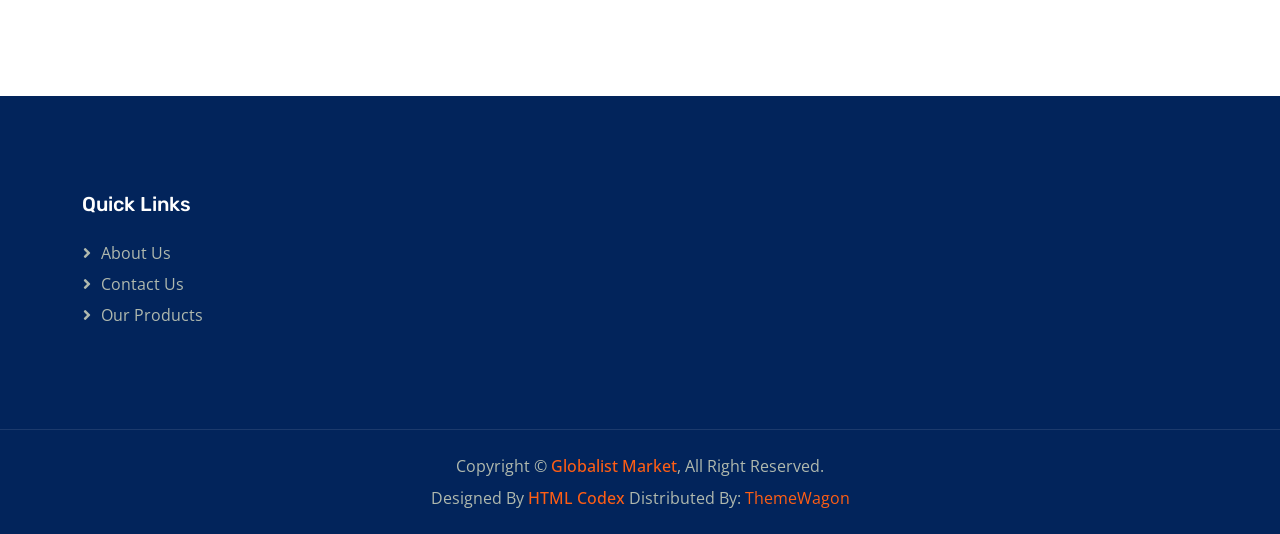
==== commit 217de7c6: "final check before live push to hostgator" ====
--- a/index.html
+++ b/index.html
@@ -110,7 +110,7 @@
                             <img class="img-fluid" src="img/Globalist-Market-Logo-Medium.jpg" alt="">
                         </div>
                         <div class="col-6 align-self-end wow fadeInDown" data-wow-delay="0.1s">
-                            <img class="img-fluid" src="img/Wendy.jpg" alt="">
+                            <img class="img-fluid" src="img/Guatemala-map-1670892331.jpg" alt="">
                         </div>
                     </div>
                 </div>
@@ -274,46 +274,20 @@
         <div class="container py-5">
             <div class="row g-5">
                 <div class="col-lg-3 col-md-6">
-                    <h5 class="text-white mb-4">Our Office</h5>
-                    <p class="mb-2"><i class="fa fa-map-marker-alt me-3"></i>Houston, TX, USA</p>
-                    <p class="mb-2"><i class="fa fa-phone-alt me-3"></i>+012 345 67890</p>
-                    <p class="mb-2"><i class="fa fa-envelope me-3"></i>info@example.com</p>
-                    <div class="d-flex pt-3">
-                        <a class="btn btn-square btn-primary rounded-circle me-2" href=""><i
-                                class="fab fa-twitter"></i></a>
-                        <a class="btn btn-square btn-primary rounded-circle me-2" href=""><i
-                                class="fab fa-facebook-f"></i></a>
-                        <a class="btn btn-square btn-primary rounded-circle me-2" href=""><i
-                                class="fab fa-youtube"></i></a>
-                        <a class="btn btn-square btn-primary rounded-circle me-2" href=""><i
-                                class="fab fa-linkedin-in"></i></a>
-                    </div>
-                </div>
-                <div class="col-lg-3 col-md-6">
                     <h5 class="text-white mb-4">Quick Links</h5>
                     <a class="btn btn-link" href="about.html">About Us</a>
                     <a class="btn btn-link" href="contact.html">Contact Us</a>
                     <a class="btn btn-link" href="products.html">Our Products</a>
                 </div>
-                <div class="col-lg-3 col-md-6">
-                    <h5 class="text-white mb-4">Business Hours</h5>
-                    <p class="mb-1">Monday - Friday</p>
-                    <h6 class="text-light">09:00 am - 07:00 pm</h6>
-                    <p class="mb-1">Saturday</p>
-                    <h6 class="text-light">09:00 am - 12:00 pm</h6>
-                    <p class="mb-1">Sunday</p>
-                    <h6 class="text-light">Closed</h6>
-                </div>
             </div>
         </div>
     </div>
     <!-- Footer End -->
-
 
     <!-- Copyright Start -->
     <div class="container-fluid copyright bg-dark py-4">
         <div class="container text-center">
-            <p class="mb-2">Copyright &copy; <a class="fw-semi-bold" href="#">Your Site Name</a>, All Right Reserved.
+            <p class="mb-2">Copyright &copy; <a class="fw-semi-bold" href="#">Globalist Market</a>, All Right Reserved.
             </p>
             <!--/*** This template is free as long as you keep the footer author’s credit link/attribution link/backlink. If you'd like to use the template without the footer author’s credit link/attribution link/backlink, you can purchase the Credit Removal License from "https://htmlcodex.com/credit-removal". Thank you for your support. ***/-->
             <p class="mb-0">Designed By <a class="fw-semi-bold" href="https://htmlcodex.com">HTML Codex</a> Distributed
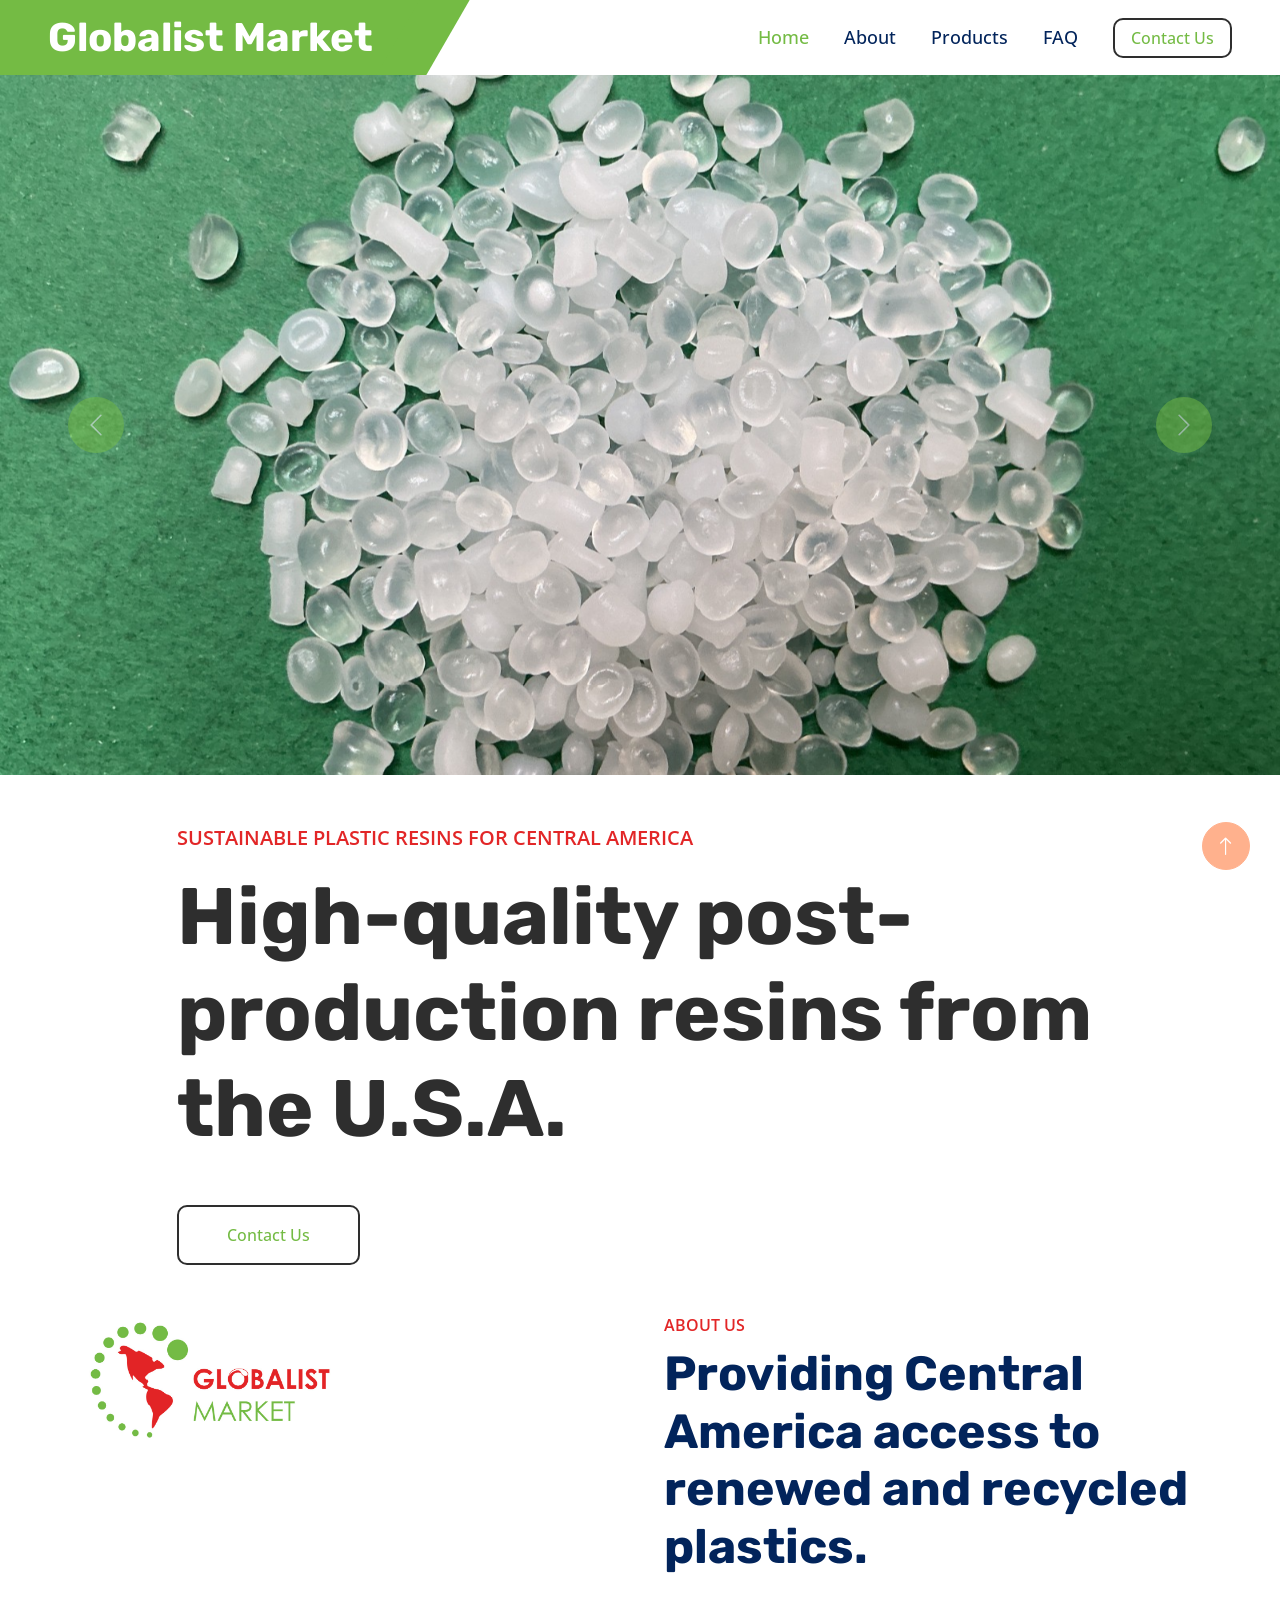
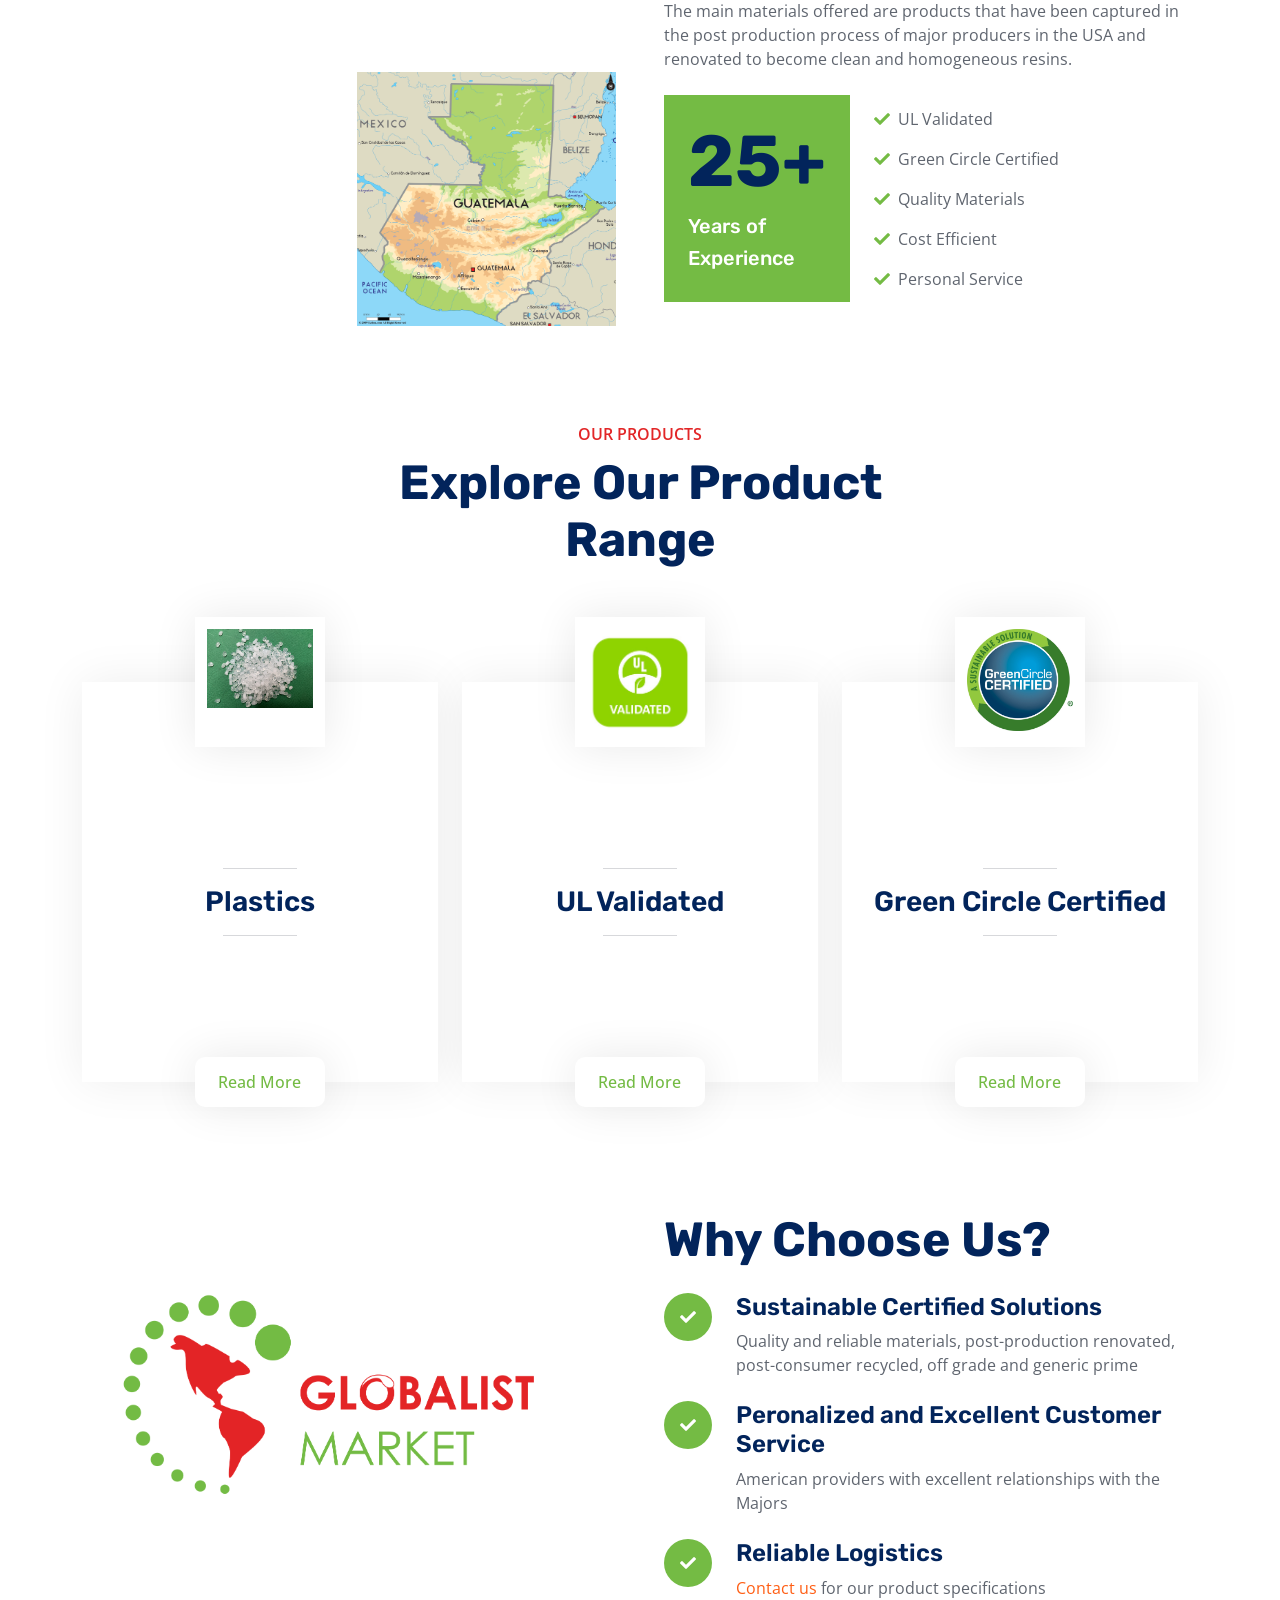
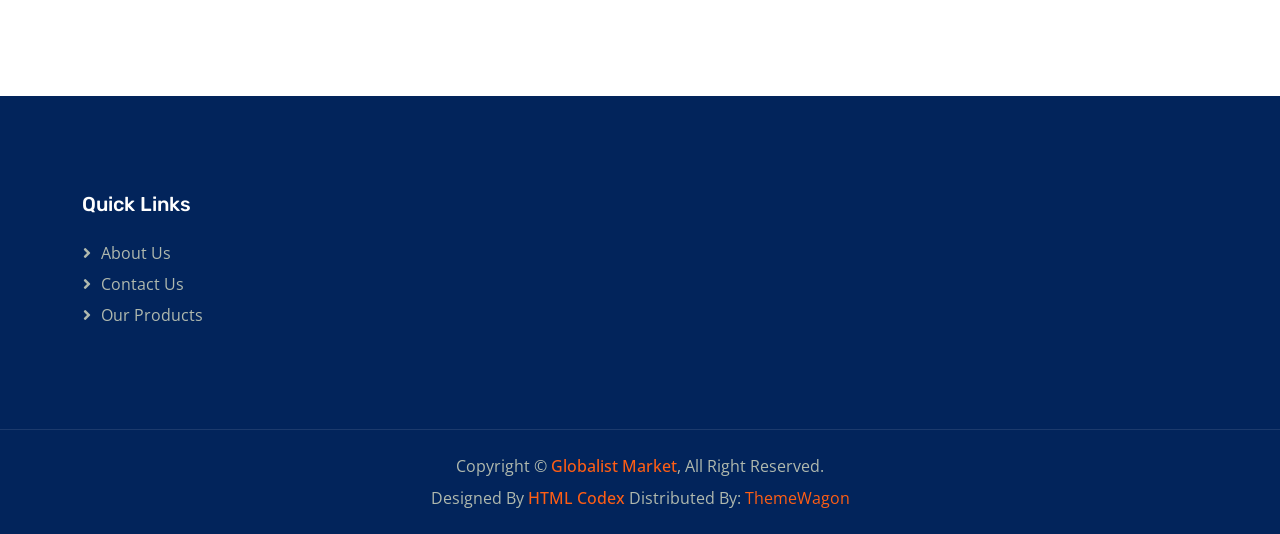
==== commit d7268b4a: "post 8/3 updates, wendy email changed" ====
--- a/index.html
+++ b/index.html
@@ -254,7 +254,7 @@
                                 </div>
                                 <div class="ms-4">
                                     <h4>Reliable Logistics</h4>
-                                    <span><a href="specs.html">Click here</a> to view our product specifications</span>
+                                    <span><a href="contact.html">Contact us</a> for our product specifications</span>
                                 </div>
                             </div>
                         </div>
--- a/css/custom.css
+++ b/css/custom.css
@@ -247,6 +247,13 @@
 .page-header .breadcrumb-item a {
     font-size: 18px;
     color: var(--light);
+}
+
+.temp-product-card {
+    border-radius: 12px;
+    padding: 30px;
+    transition: 0.3s;
+    background-color: var(--gm-light);
 }
 
 /*** Service ***/
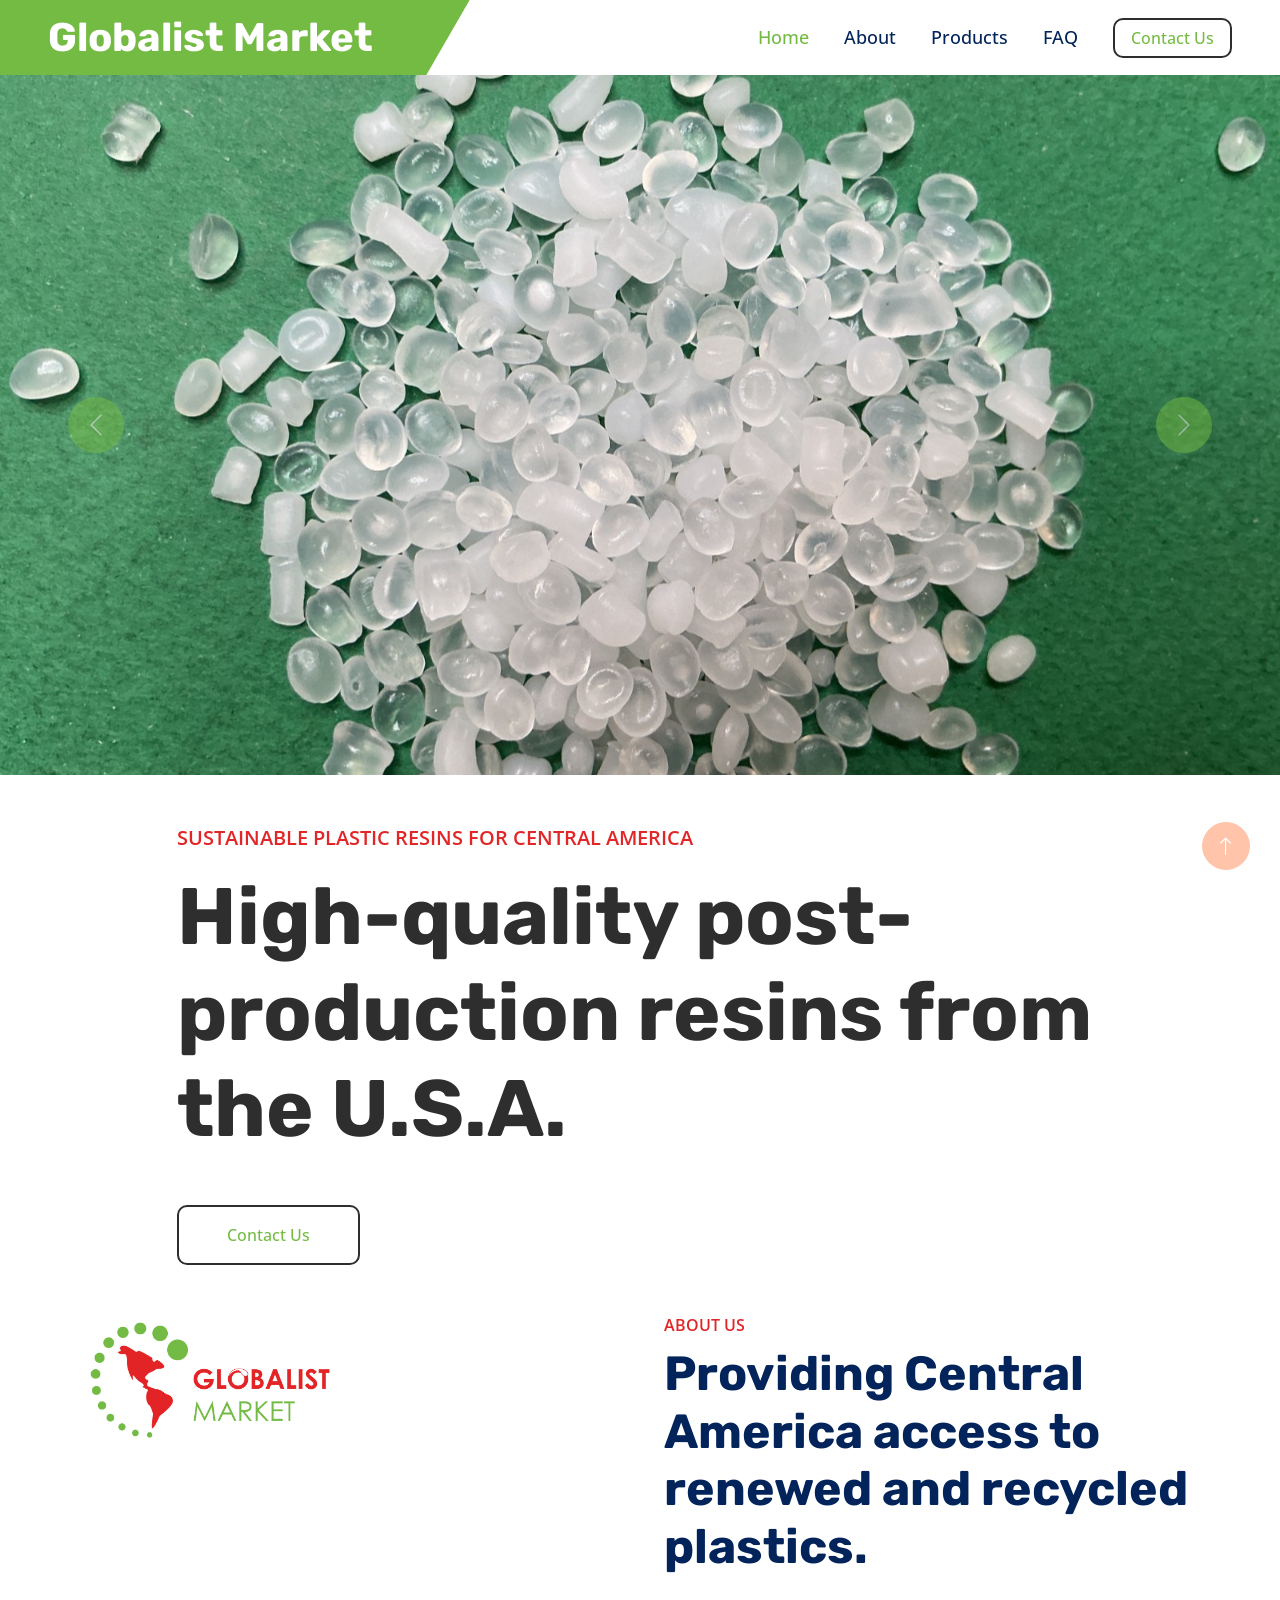
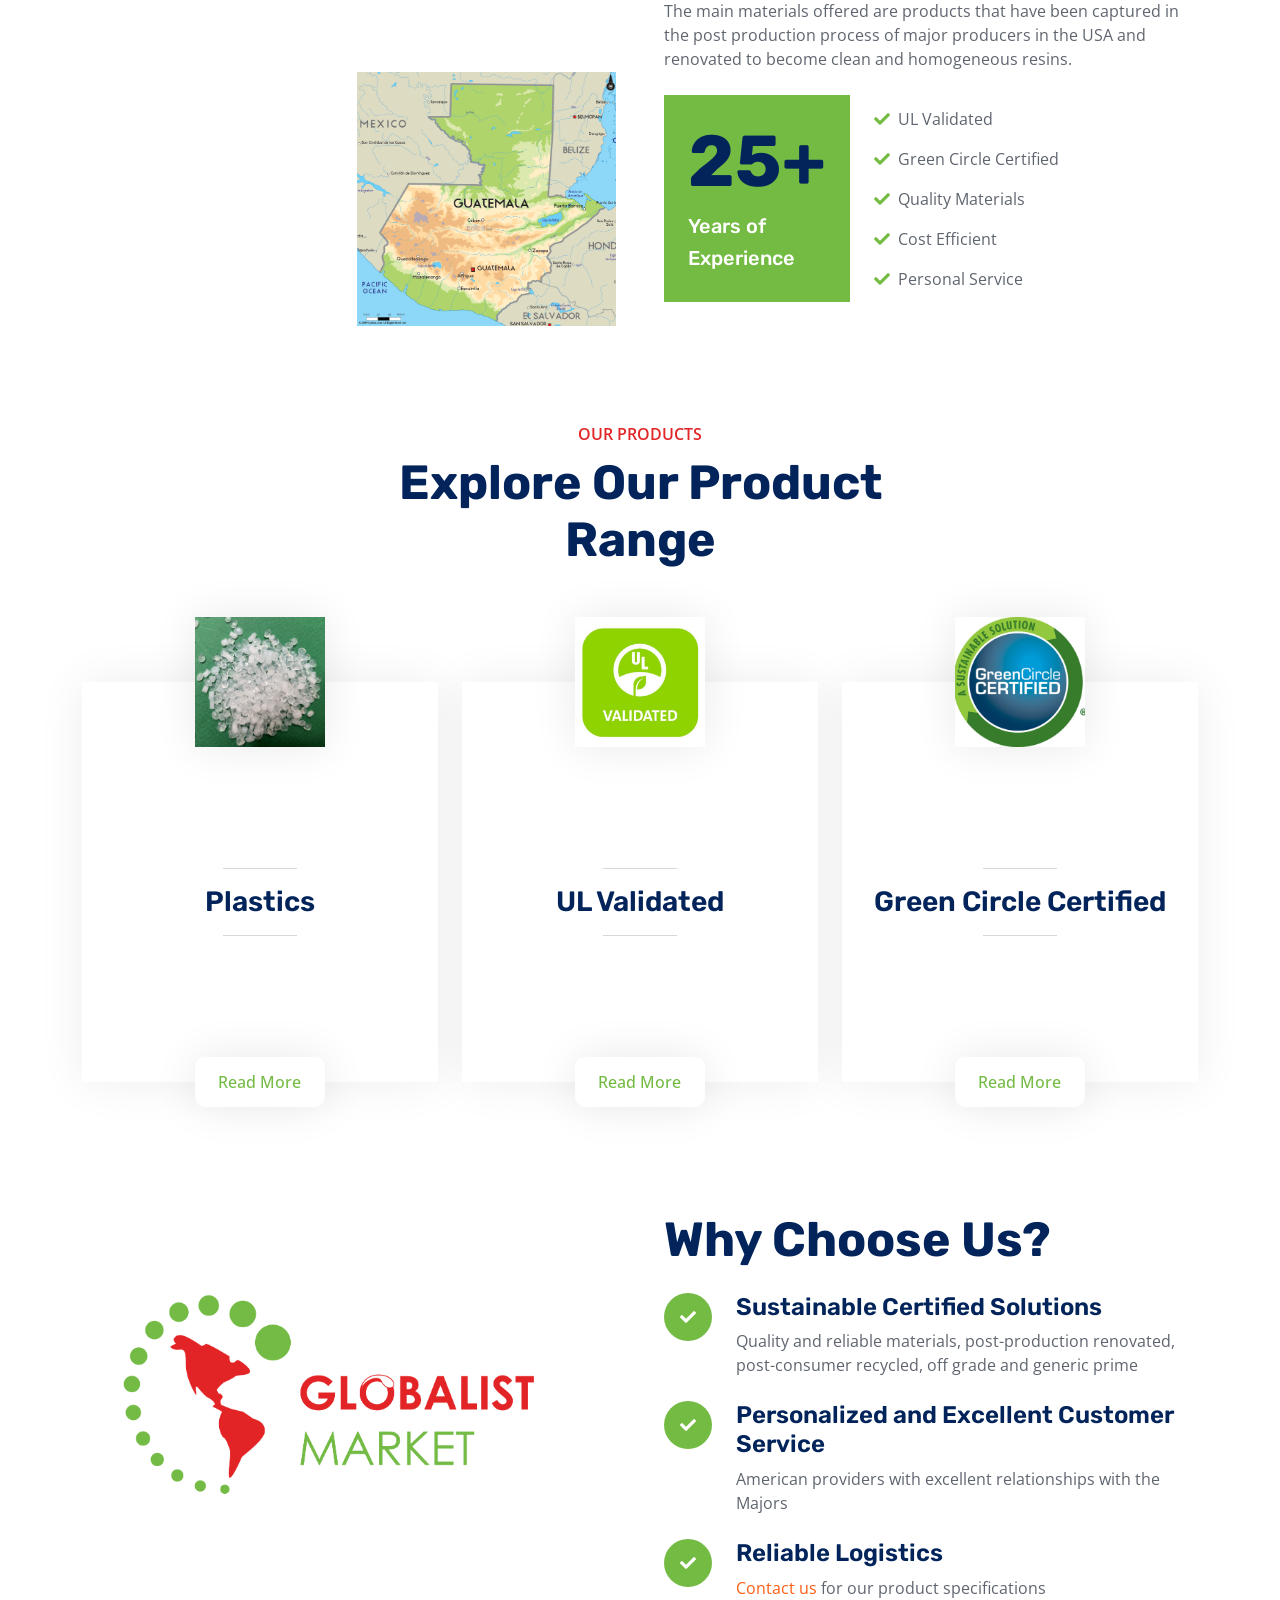
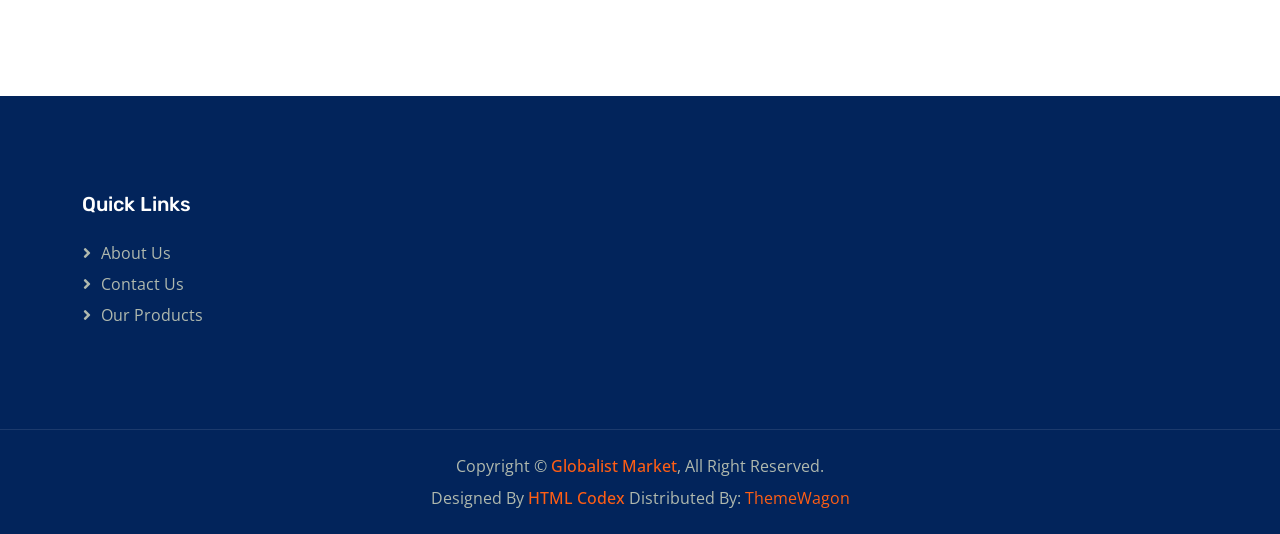
==== commit 279e210c: "update to live website code" ====
--- a/index.html
+++ b/index.html
@@ -242,7 +242,7 @@
                                     <i class="fa fa-check text-white"></i>
                                 </div>
                                 <div class="ms-4">
-                                    <h4>Peronalized and Excellent Customer Service</h4>
+                                    <h4>Personalized and Excellent Customer Service</h4>
                                     <span>American providers with excellent relationships with the Majors </span>
                                 </div>
                             </div>
--- a/css/custom.css
+++ b/css/custom.css
@@ -264,9 +264,11 @@
     min-height:400px;
 }
 
-.service-item > img{
+.service-item img{
+    position:absolute;
+    inset:0;
     width:100%;
-    aspect-ratio:4/3;
+    height:100%;
     object-fit:cover;
 }
 
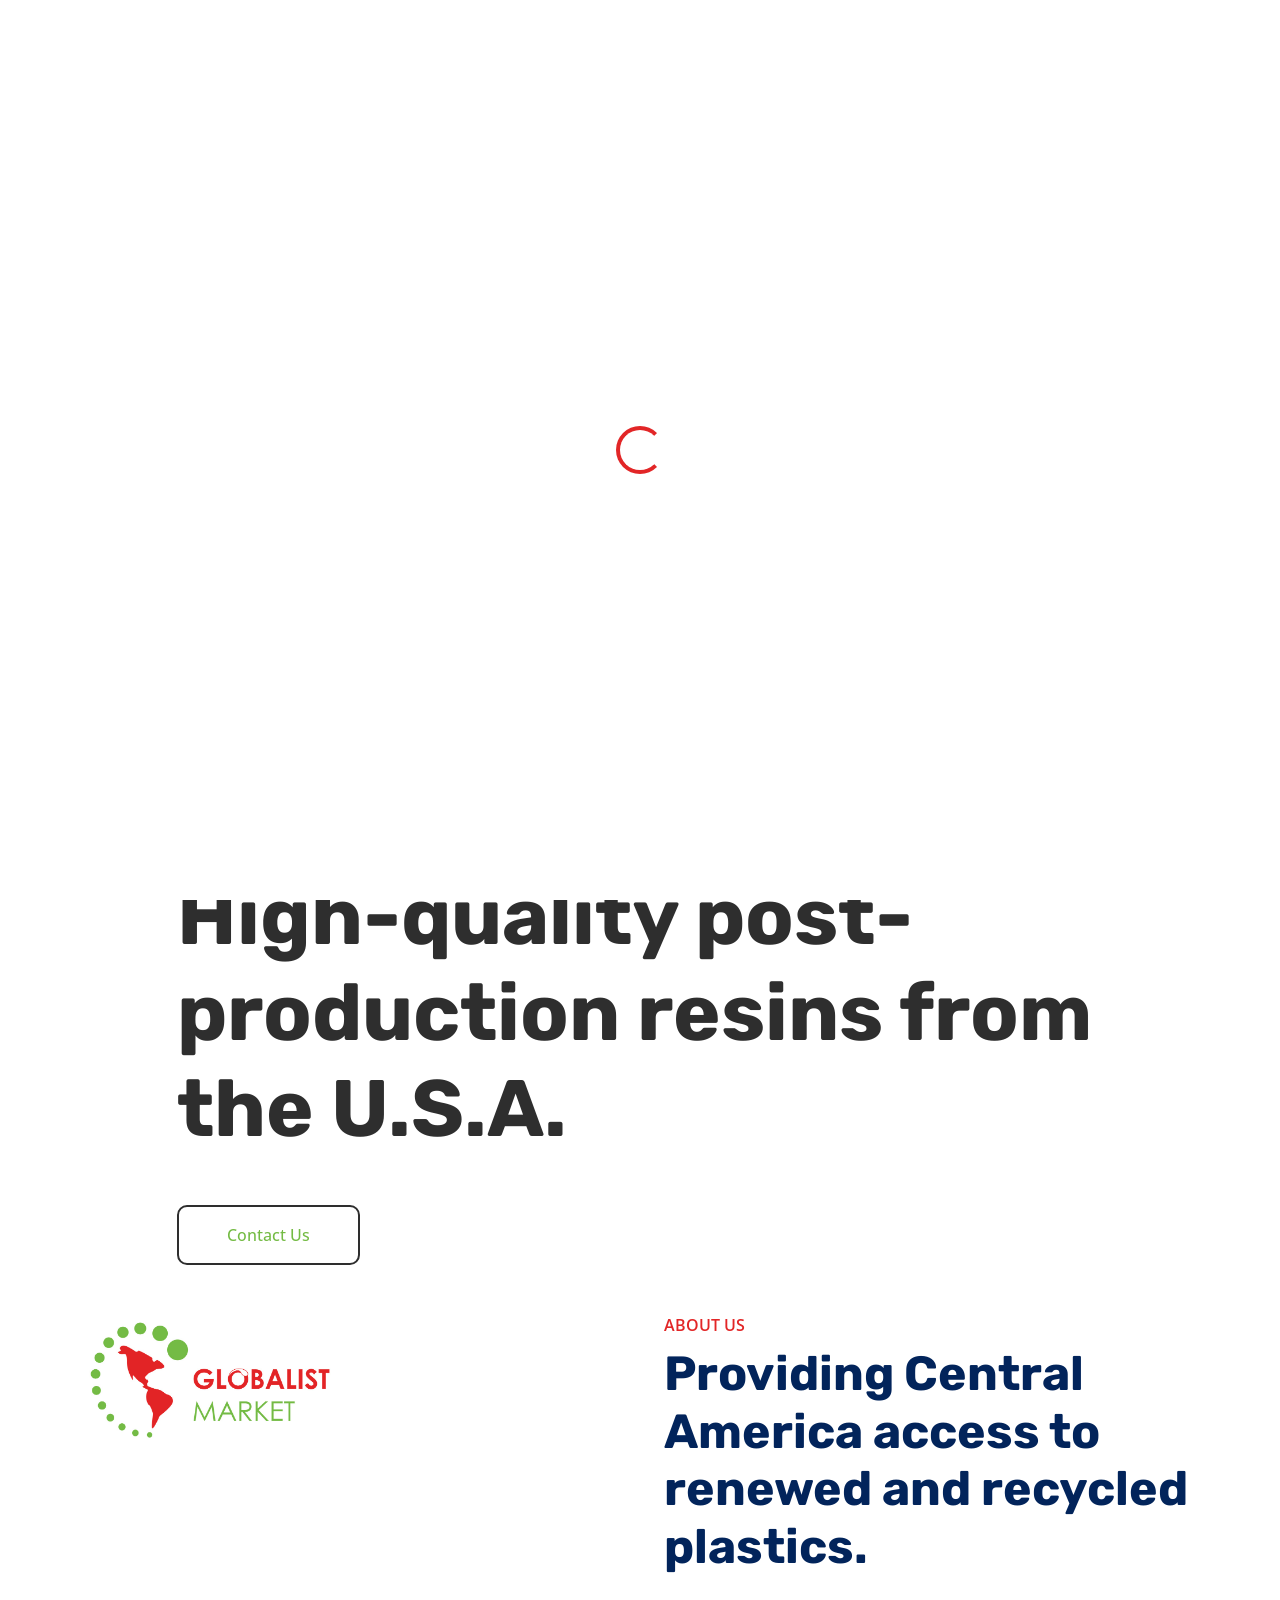
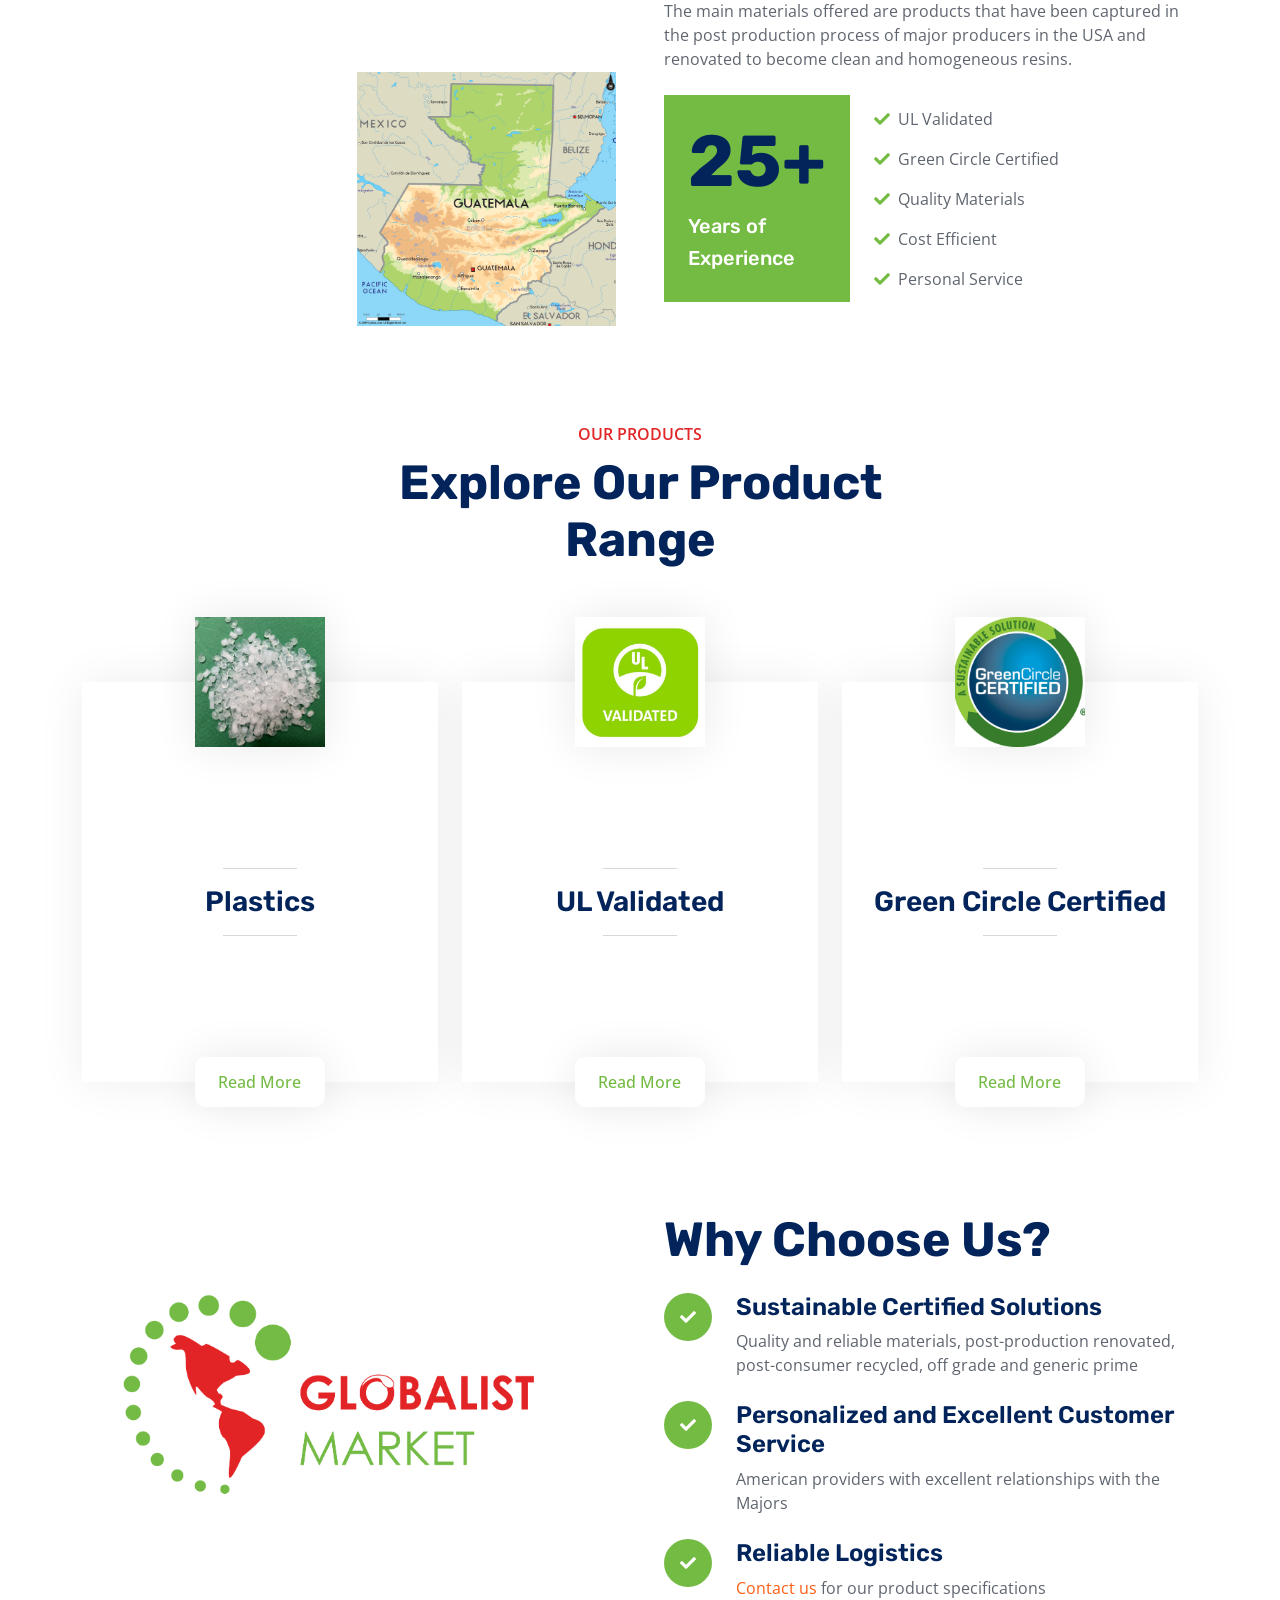
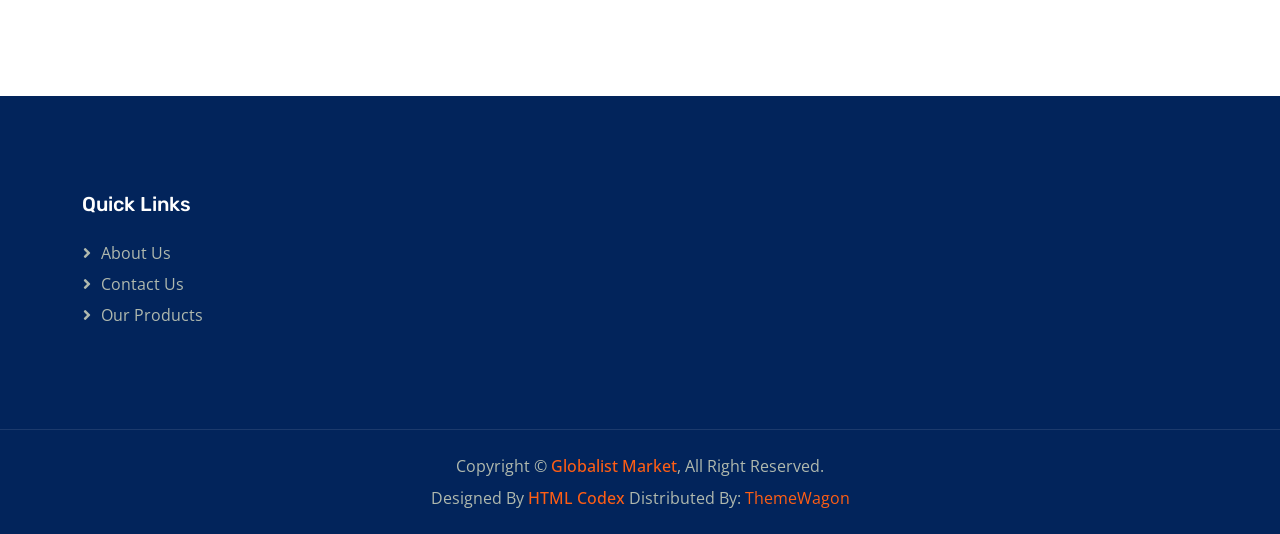
==== commit a1d77d72: "removed owlcarousel and unnecessary lines from main.js" ====
--- a/index.html
+++ b/index.html
@@ -308,7 +308,6 @@
     <script src="lib/wow/wow.min.js"></script>
     <script src="lib/easing/easing.min.js"></script>
     <script src="lib/waypoints/waypoints.min.js"></script>
-    <script src="lib/owlcarousel/owl.carousel.min.js"></script>
     <script src="lib/counterup/counterup.min.js"></script>
 
     <!-- Template Javascript -->
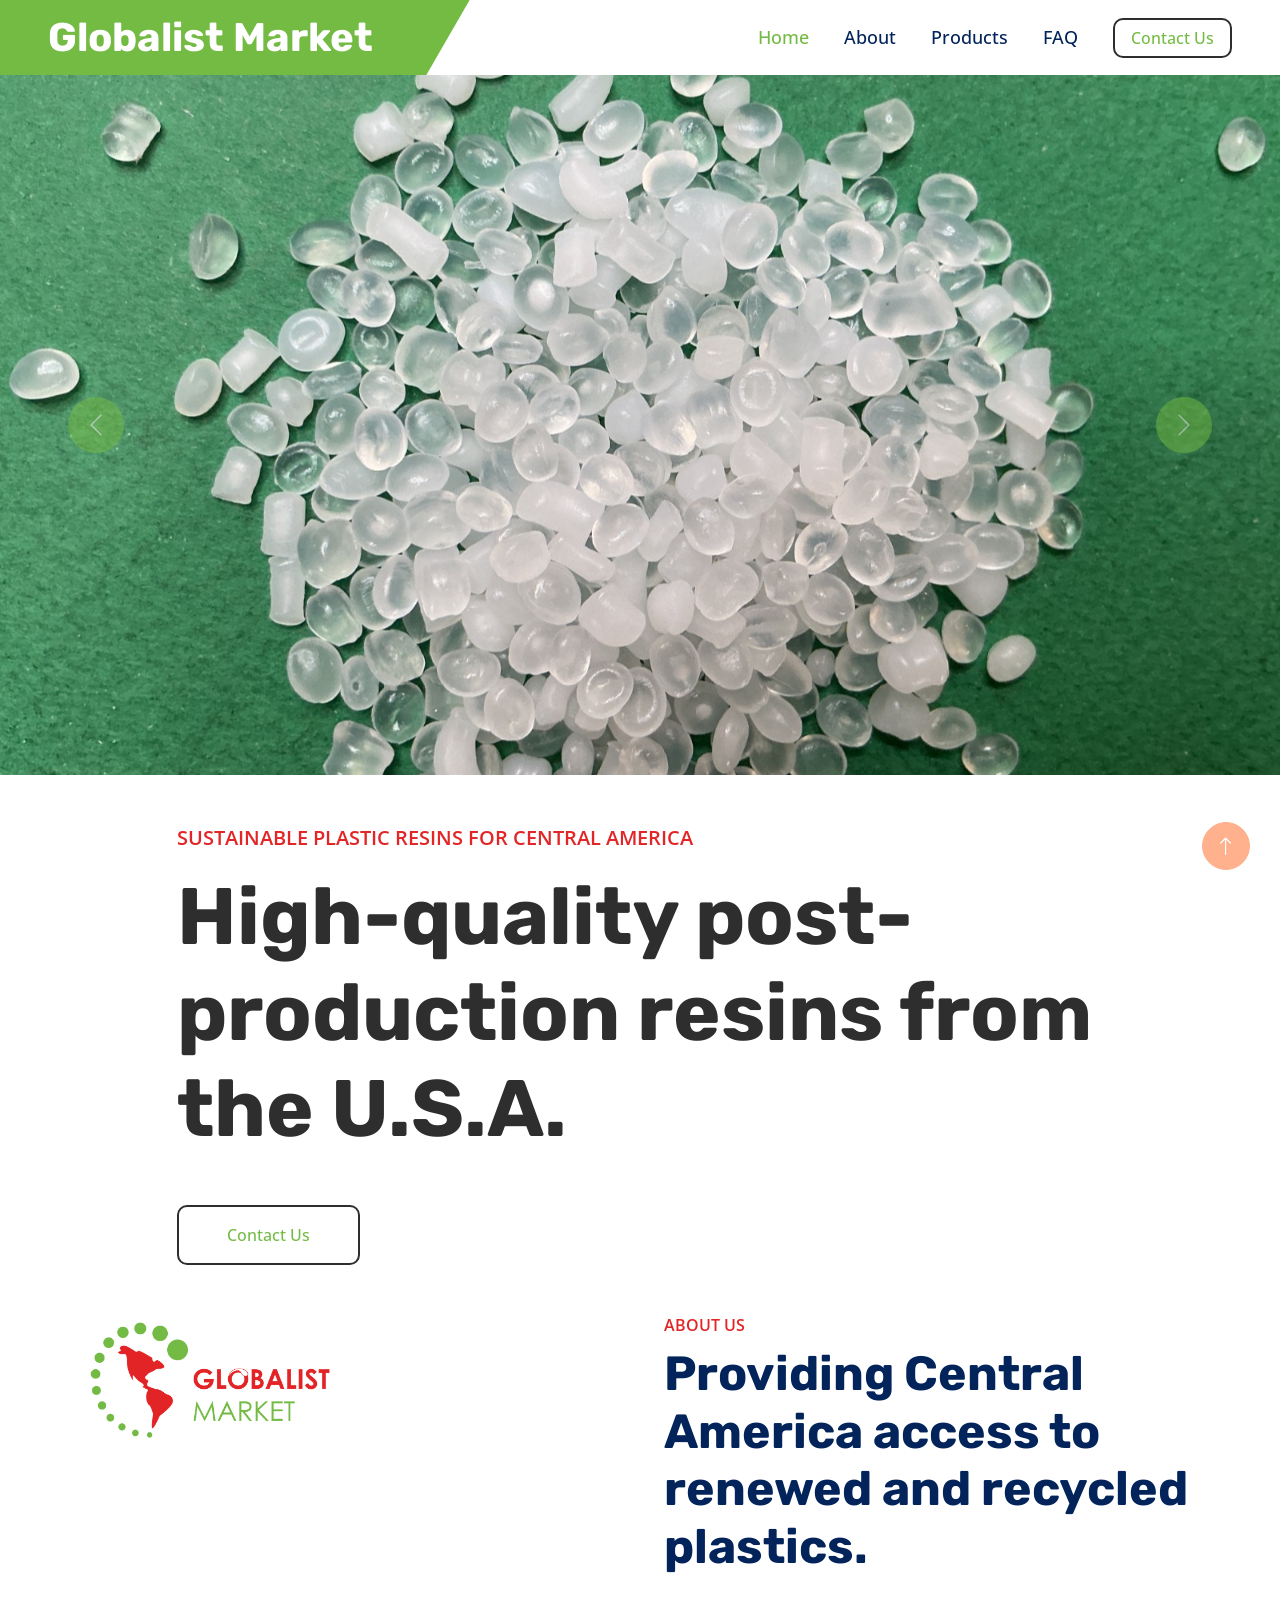
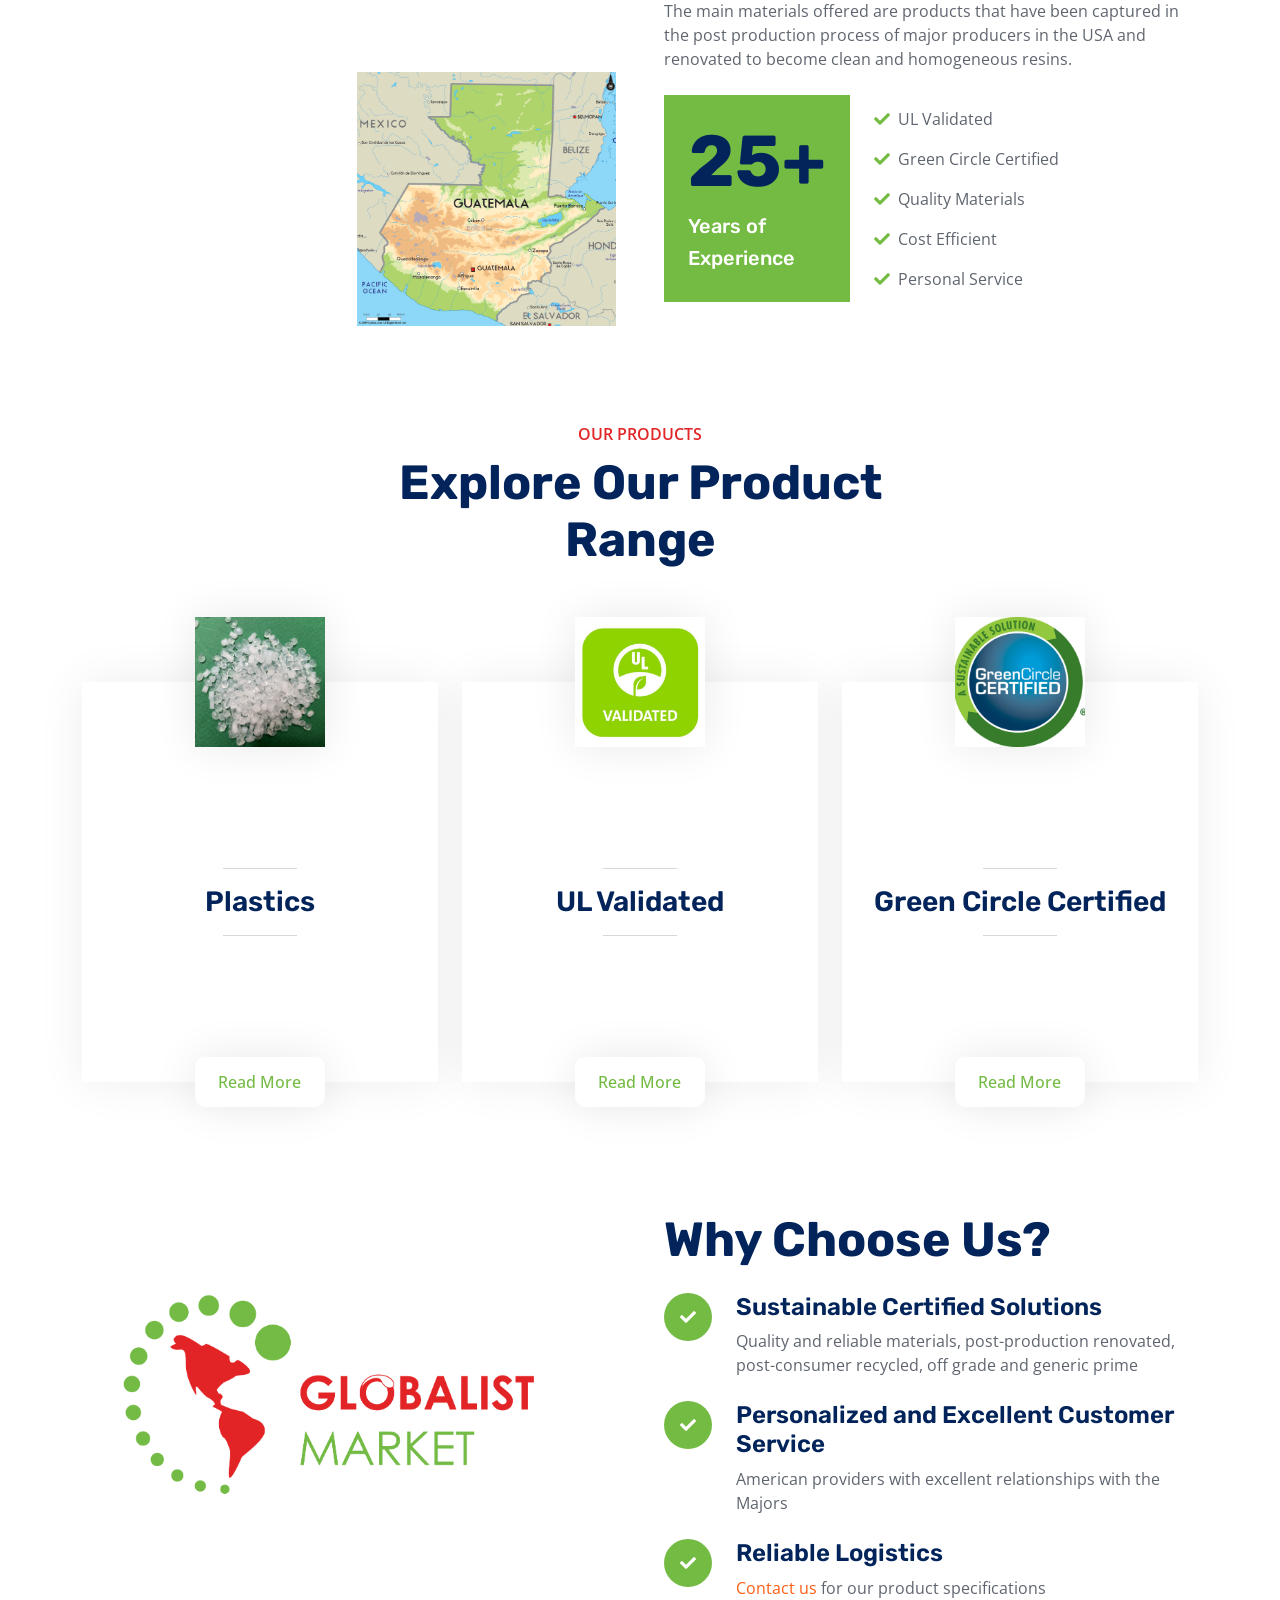
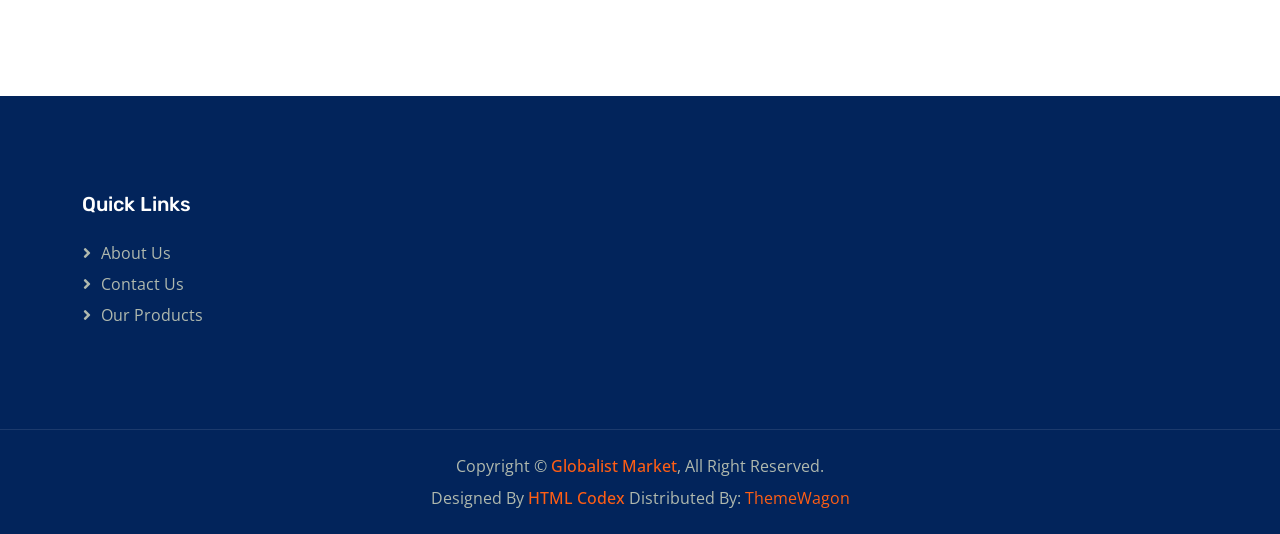
==== commit 17545120: "Spinner removed from html pages" ====
--- a/index.html
+++ b/index.html
@@ -24,7 +24,6 @@
 
     <!-- Libraries Stylesheet -->
     <link href="lib/animate/animate.min.css" rel="stylesheet">
-    <link href="lib/owlcarousel/assets/owl.carousel.min.css" rel="stylesheet">
 
     <!-- Customized Bootstrap Stylesheet -->
     <link href="css/bootstrap.min.css" rel="stylesheet">
@@ -35,14 +34,6 @@
 </head>
 
 <body>
-    <!-- Spinner Start -->
-    <div id="spinner"
-        class="show bg-white position-fixed translate-middle w-100 vh-100 top-50 start-50 d-flex align-items-center justify-content-center">
-        <div class="spinner-border text-primary" role="status" style="width: 3rem; height: 3rem;"></div>
-    </div>
-    <!-- Spinner End -->
-
-
     <!-- Navbar Start -->
     <nav class="navbar navbar-expand-lg bg-white navbar-light sticky-top py-0 pe-5">
         <a href="index.html" class="navbar-brand ps-5 me-0">
@@ -307,8 +298,6 @@
     <script src="https://cdn.jsdelivr.net/npm/bootstrap@5.0.0/dist/js/bootstrap.bundle.min.js"></script>
     <script src="lib/wow/wow.min.js"></script>
     <script src="lib/easing/easing.min.js"></script>
-    <script src="lib/waypoints/waypoints.min.js"></script>
-    <script src="lib/counterup/counterup.min.js"></script>
 
     <!-- Template Javascript -->
     <script src="js/main.js"></script>
